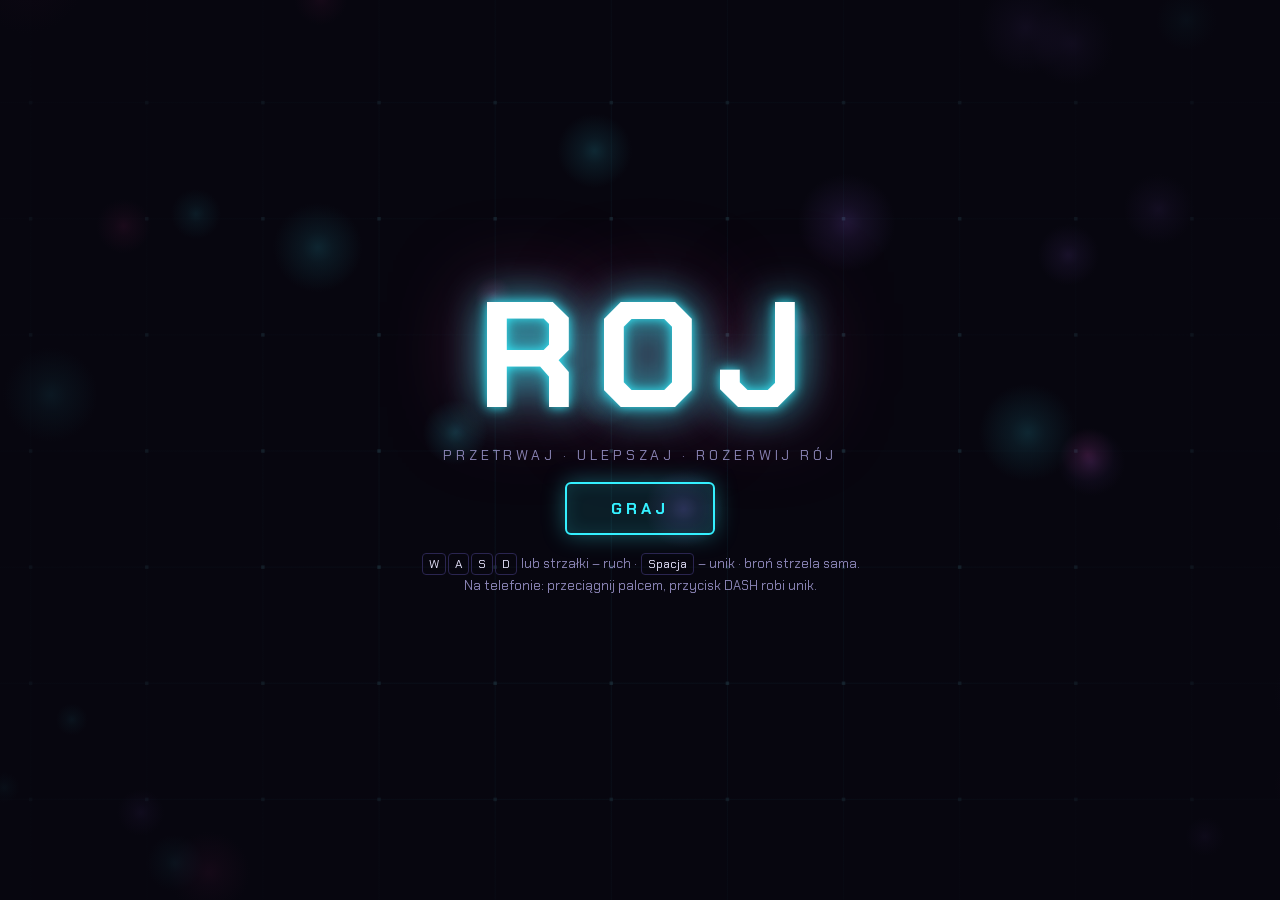
==== roj/index.html @ 5e4e58fb "Add Roj: neon survivor action game Co-Authored-By: Claude Sonnet 5.5 <noreply@anthropic.com> Claude-" ====
<!DOCTYPE html>
<html lang="pl">
<head>
<meta charset="UTF-8">
<meta name="viewport" content="width=device-width, initial-scale=1, maximum-scale=1, user-scalable=no">
<title>Roj</title>
<link rel="preconnect" href="https://fonts.googleapis.com">
<link rel="stylesheet" href="https://fonts.googleapis.com/css2?family=Chakra+Petch:wght@400;600;700&display=swap">
<style>
/* Neon na granacie: jedna ciemna, celowo niezmienna scena. Akcent: cyjan (gracz), magenta (wróg), żółć (nagroda). */
:root {
  --bg: #07060f; --ink: #e9e6ff; --dim: #8a84b5; --line: #2a2550;
  --cy: #34f0ff; --mag: #ff3d9a; --yel: #ffe14d; --vio: #a56bff; --grn: #6dff9f; --red: #ff4040;
  --font: "Chakra Petch", "Segoe UI", system-ui, sans-serif;
  color-scheme: dark;
}
* { box-sizing: border-box; margin: 0; padding: 0; -webkit-tap-highlight-color: transparent; }
html, body { height: 100%; background: var(--bg); color: var(--ink); font-family: var(--font); overflow: hidden; user-select: none; -webkit-user-select: none; }
canvas#c { position: fixed; inset: 0; width: 100%; height: 100%; display: block; touch-action: none; }
button { font: inherit; color: inherit; cursor: pointer; }
button:focus-visible { outline: 2px solid var(--cy); outline-offset: 2px; }

#hud { position: fixed; inset: 0; pointer-events: none; padding: max(12px, env(safe-area-inset-top, 0px)) max(14px, env(safe-area-inset-right, 0px)) max(12px, env(safe-area-inset-bottom, 0px)) max(14px, env(safe-area-inset-left, 0px)); display: none; }
#hud.on { display: block; }
.vit { position: absolute; left: max(14px, env(safe-area-inset-left, 0px)); top: max(12px, env(safe-area-inset-top, 0px)); width: min(260px, 44vw); display: grid; gap: 6px; }
.bar { height: 12px; border: 1px solid var(--line); background: rgba(10,8,25,.75); border-radius: 3px; overflow: hidden; position: relative; }
.bar i { display: block; height: 100%; width: 100%; transform-origin: left; transition: transform .12s linear; }
#hpFill { background: linear-gradient(90deg, #ff2e63, #ff7aa8); box-shadow: 0 0 10px #ff2e63; }
#xpFill { background: linear-gradient(90deg, #1fd1e0, var(--cy)); box-shadow: 0 0 10px var(--cy); }
.bar.thin { height: 6px; }
.vit .row { display: flex; justify-content: space-between; font-size: 12px; letter-spacing: .08em; color: var(--dim); text-transform: uppercase; }
.vit .row b { color: var(--ink); font-weight: 600; font-variant-numeric: tabular-nums; }
.time { position: absolute; left: 50%; top: max(10px, env(safe-area-inset-top, 0px)); transform: translateX(-50%); text-align: center; }
.time b { display: block; font-size: 30px; font-weight: 700; letter-spacing: .06em; font-variant-numeric: tabular-nums; text-shadow: 0 0 18px rgba(52,240,255,.6); line-height: 1.1; }
.time span { font-size: 11px; letter-spacing: .2em; color: var(--dim); text-transform: uppercase; }
#bossBar { width: min(340px, 56vw); margin: 6px auto 0; display: none; }
#bossBar.on { display: block; }
#bossBar .bar { height: 10px; border-color: #7a2a4f; }
#bossFill { background: linear-gradient(90deg, #ff3d9a, #ff9bd0); box-shadow: 0 0 12px var(--mag); }
#bossBar small { display: block; font-size: 10px; letter-spacing: .3em; color: var(--mag); margin-bottom: 3px; text-transform: uppercase; }
.right { position: absolute; right: max(14px, env(safe-area-inset-right, 0px)); top: max(12px, env(safe-area-inset-top, 0px)); display: flex; gap: 8px; align-items: center; pointer-events: auto; }
.kills { font-size: 12px; letter-spacing: .1em; color: var(--dim); text-transform: uppercase; margin-right: 6px; text-align: right; }
.kills b { display: block; color: var(--ink); font-size: 20px; font-variant-numeric: tabular-nums; }
.ib { width: 40px; height: 40px; border-radius: 8px; border: 1px solid var(--line); background: rgba(10,8,25,.8); display: grid; place-items: center; font-size: 15px; }
.ib:hover { border-color: var(--cy); }
.kit { position: absolute; left: max(14px, env(safe-area-inset-left, 0px)); bottom: max(12px, env(safe-area-inset-bottom, 0px)); display: flex; flex-wrap: wrap; gap: 6px; max-width: min(520px, 62vw); }
.chip { display: flex; align-items: center; gap: 6px; padding: 3px 8px 3px 4px; border: 1px solid var(--line); background: rgba(10,8,25,.78); border-radius: 6px; font-size: 12px; }
.chip .g { width: 20px; height: 20px; border-radius: 5px; display: grid; place-items: center; font-size: 12px; color: #08060f; font-weight: 700; }
.chip .pips { display: flex; gap: 2px; }
.chip .pips s { width: 5px; height: 9px; background: #3a3470; border-radius: 1px; text-decoration: none; }
.chip .pips s.on { background: var(--yel); box-shadow: 0 0 5px var(--yel); }
#dashBtn { position: absolute; right: max(18px, env(safe-area-inset-right, 0px)); bottom: max(22px, env(safe-area-inset-bottom, 0px)); width: 84px; height: 84px; border-radius: 50%; border: 2px solid var(--cy); background: rgba(52,240,255,.1); color: var(--cy); font-weight: 700; letter-spacing: .1em; font-size: 13px; pointer-events: auto; display: none; touch-action: none; }
#dashBtn.cd { opacity: .35; }
@media (pointer: coarse) { #dashBtn { display: block; } .kit { bottom: max(120px, env(safe-area-inset-bottom, 0px)); } }

.screen { position: fixed; inset: 0; display: none; align-items: center; justify-content: center; flex-direction: column; gap: 18px; padding: 24px max(16px, env(safe-area-inset-right, 0px)) 24px max(16px, env(safe-area-inset-left, 0px)); text-align: center; background: radial-gradient(ellipse at center, rgba(7,6,15,.55), rgba(7,6,15,.9)); z-index: 5; }
.screen.on { display: flex; }
.logo { font-size: clamp(72px, 18vw, 150px); font-weight: 700; letter-spacing: .12em; line-height: .95; color: #fff; text-shadow: 0 0 12px var(--cy), 0 0 40px var(--cy), 0 0 90px rgba(255,61,154,.55); padding-left: .12em; }
.tag { color: var(--dim); letter-spacing: .28em; text-transform: uppercase; font-size: clamp(11px, 2.6vw, 14px); }
.btn { padding: 14px 44px; border: 2px solid var(--cy); background: rgba(52,240,255,.1); color: var(--cy); font-weight: 700; letter-spacing: .24em; text-transform: uppercase; font-size: 16px; border-radius: 6px; box-shadow: 0 0 22px rgba(52,240,255,.35), inset 0 0 18px rgba(52,240,255,.12); transition: transform .12s, background .12s; }
.btn:hover { background: rgba(52,240,255,.24); transform: translateY(-1px); }
.btn.sec { border-color: var(--line); color: var(--dim); box-shadow: none; background: transparent; padding: 10px 28px; font-size: 13px; }
.hint { color: var(--dim); font-size: 13px; line-height: 1.7; max-width: 440px; }
.hint kbd { display: inline-block; border: 1px solid var(--line); border-radius: 4px; padding: 0 6px; margin: 0 1px; color: var(--ink); font-family: var(--font); font-size: 12px; }
.best { color: var(--yel); letter-spacing: .14em; font-size: 13px; text-transform: uppercase; text-shadow: 0 0 10px rgba(255,225,77,.5); }

#lvl h2, #over h2, #pause h2 { font-size: clamp(26px, 6vw, 40px); letter-spacing: .2em; text-transform: uppercase; font-weight: 700; }
#lvl h2 { color: var(--yel); text-shadow: 0 0 22px rgba(255,225,77,.6); }
#over h2 { color: var(--mag); text-shadow: 0 0 26px rgba(255,61,154,.7); }
.cards { display: flex; gap: 14px; flex-wrap: wrap; justify-content: center; max-width: 900px; }
.card { width: min(250px, 86vw); padding: 18px 16px 16px; border: 1px solid var(--line); background: linear-gradient(170deg, rgba(30,24,70,.92), rgba(12,9,32,.95)); border-radius: 10px; text-align: left; position: relative; transition: transform .14s, border-color .14s, box-shadow .14s; }
.card:hover, .card:focus-visible { transform: translateY(-4px); border-color: var(--c, var(--cy)); box-shadow: 0 0 26px color-mix(in srgb, var(--c, #34f0ff) 45%, transparent); }
.card .g { width: 44px; height: 44px; border-radius: 10px; display: grid; place-items: center; font-size: 22px; font-weight: 700; color: #08060f; background: var(--c); box-shadow: 0 0 20px var(--c); margin-bottom: 12px; }
.card h3 { font-size: 18px; letter-spacing: .06em; margin-bottom: 3px; }
.card .lv { font-size: 11px; letter-spacing: .2em; text-transform: uppercase; color: var(--c); margin-bottom: 8px; }
.card p { font-size: 14px; color: #bdb8e6; line-height: 1.45; }
.card kbd { position: absolute; right: 12px; top: 12px; font-family: var(--font); font-size: 12px; color: var(--dim); border: 1px solid var(--line); border-radius: 4px; padding: 0 6px; }
.stats { display: flex; gap: 28px; flex-wrap: wrap; justify-content: center; }
.stats div { text-align: center; }
.stats b { display: block; font-size: 30px; font-variant-numeric: tabular-nums; }
.stats span { font-size: 11px; letter-spacing: .2em; color: var(--dim); text-transform: uppercase; }
.row-btns { display: flex; gap: 12px; flex-wrap: wrap; justify-content: center; }
@media (prefers-reduced-motion: reduce) { .btn, .card { transition: none; } }
</style>
</head>
<body>
<canvas id="c"></canvas>

<div id="hud">
  <div class="vit">
    <div class="row"><span>Rdzeń</span><b id="hpTxt">100</b></div>
    <div class="bar"><i id="hpFill"></i></div>
    <div class="row"><span>Poziom <b id="lvTxt">1</b></span><b id="xpTxt">0%</b></div>
    <div class="bar thin"><i id="xpFill" style="transform:scaleX(0)"></i></div>
  </div>
  <div class="time">
    <b id="timeTxt">00:00</b><span>czas przetrwania</span>
    <div id="bossBar"><small>Strażnik roju</small><div class="bar"><i id="bossFill"></i></div></div>
  </div>
  <div class="right">
    <div class="kills">zniszczone<b id="killTxt">0</b></div>
    <button class="ib" id="btnSnd" title="Dźwięk (M)" aria-label="Dźwięk">🔇</button>
    <button class="ib" id="btnPause" title="Pauza (P)" aria-label="Pauza">⏸</button>
  </div>
  <div class="kit" id="kit"></div>
  <button id="dashBtn" type="button">DASH</button>
</div>

<div class="screen on" id="menu">
  <div class="logo">ROJ</div>
  <div class="tag">przetrwaj · ulepszaj · rozerwij rój</div>
  <button class="btn" id="btnPlay">Graj</button>
  <div class="hint"><kbd>W</kbd><kbd>A</kbd><kbd>S</kbd><kbd>D</kbd> lub strzałki – ruch · <kbd>Spacja</kbd> – unik · broń strzela sama.<br>Na telefonie: przeciągnij palcem, przycisk DASH robi unik.</div>
  <div class="best" id="bestTxt"></div>
</div>

<div class="screen" id="lvl">
  <h2>Nowy poziom</h2>
  <div class="cards" id="cards"></div>
</div>

<div class="screen" id="pause">
  <h2>Pauza</h2>
  <div class="row-btns"><button class="btn" id="btnResume">Wznów</button><button class="btn sec" id="btnRestart1">Od nowa</button></div>
</div>

<div class="screen" id="over">
  <h2>Rdzeń zniszczony</h2>
  <div class="stats">
    <div><b id="oTime">0:00</b><span>czas</span></div>
    <div><b id="oKills">0</b><span>zniszczone</span></div>
    <div><b id="oLvl">1</b><span>poziom</span></div>
  </div>
  <div class="best" id="oBest"></div>
  <button class="btn" id="btnAgain">Jeszcze raz</button>
</div>

<script>
"use strict";
/* ============ narzędzia ============ */
const $ = s => document.querySelector(s);
const rnd = (a, b) => Math.random() * (b - a) + a;
const rint = (a, b) => Math.floor(rnd(a, b + 1));
const pick = a => a[Math.floor(Math.random() * a.length)];
const clamp = (v, a, b) => Math.min(b, Math.max(a, v));
const TAU = Math.PI * 2;
const cv = $("#c"), ctx = cv.getContext("2d");
let cw = 1, ch = 1, dpr = 1, S = 1;

function resize() {
  dpr = Math.min(window.devicePixelRatio || 1, 2);
  cw = window.innerWidth; ch = window.innerHeight;
  cv.width = Math.round(cw * dpr); cv.height = Math.round(ch * dpr);
  S = clamp(Math.min(cw, ch) / 620, 0.72, 1.7);
}
window.addEventListener("resize", resize); resize();

/* sprite poświaty (rysowany z 'lighter') */
const glowCache = {};
function glow(col, r = 32) {
  const k = col + r;
  if (glowCache[k]) return glowCache[k];
  const c = document.createElement("canvas"); c.width = c.height = r * 2;
  const g = c.getContext("2d"), gr = g.createRadialGradient(r, r, 0, r, r, r);
  gr.addColorStop(0, col); gr.addColorStop(0.35, col + "88"); gr.addColorStop(1, col + "00");
  g.fillStyle = gr; g.fillRect(0, 0, r * 2, r * 2);
  return (glowCache[k] = c);
}
function halo(x, y, col, r, a = 1) { ctx.globalAlpha = a; ctx.drawImage(glow(col), x - r, y - r, r * 2, r * 2); }

/* ============ dźwięk ============ */
const Snd = (() => {
  let ac = null, on = false; const last = {};
  const btn = $("#btnSnd");
  function tone(f, d, type = "square", vol = 0.05, to, key, gap = 0.04) {
    if (!on) return;
    const t = performance.now() / 1000;
    if (key && last[key] && t - last[key] < gap) return;
    if (key) last[key] = t;
    try {
      ac = ac || new (window.AudioContext || window.webkitAudioContext)();
      const o = ac.createOscillator(), g = ac.createGain();
      o.type = type; o.frequency.value = f;
      if (to) o.frequency.exponentialRampToValueAtTime(to, ac.currentTime + d);
      g.gain.setValueAtTime(vol, ac.currentTime); g.gain.exponentialRampToValueAtTime(0.0001, ac.currentTime + d);
      o.connect(g); g.connect(ac.destination); o.start(); o.stop(ac.currentTime + d);
    } catch (e) { /* brak audio */ }
  }
  function toggle(v) { on = v === undefined ? !on : v; btn.textContent = on ? "🔊" : "🔇"; if (on) tone(660, 0.08, "triangle"); try { localStorage.setItem("roj-snd", on ? "1" : "0"); } catch (e) {} }
  btn.addEventListener("click", () => toggle());
  return {
    toggle, get on() { return on; },
    shot: () => tone(520, 0.05, "square", 0.012, 300, "shot", 0.06),
    hit: () => tone(180, 0.05, "sawtooth", 0.02, 90, "hit", 0.03),
    kill: () => tone(300 + Math.random() * 120, 0.08, "triangle", 0.03, 80, "kill", 0.03),
    gem: p => tone(700 + p * 60, 0.06, "sine", 0.03, 1100 + p * 60, "gem", 0.025),
    hurt: () => tone(120, 0.25, "sawtooth", 0.07, 40, "hurt", 0.1),
    level: () => [523, 659, 784, 1046].forEach((f, i) => setTimeout(() => tone(f, 0.16, "triangle", 0.05), i * 70)),
    boss: () => tone(70, 0.8, "sawtooth", 0.09, 35, "boss", 0.5),
    boom: () => tone(110, 0.3, "sawtooth", 0.05, 40, "boom", 0.08),
    dash: () => tone(260, 0.14, "triangle", 0.04, 700, "dash", 0.1),
  };
})();

/* ============ stan gry ============ */
const ET = {
  grunt:    { r: 10, hp: 14, sp: 72, dmg: 8,  xp: 1, col: "#ff4f8b" },
  dart:     { r: 7,  hp: 7,  sp: 170, dmg: 6, xp: 1, col: "#ffb347" },
  brute:    { r: 19, hp: 78, sp: 46, dmg: 16, xp: 6, col: "#b06cff" },
  shooter:  { r: 11, hp: 26, sp: 58, dmg: 8,  xp: 3, col: "#ffe14d" },
  splitter: { r: 16, hp: 40, sp: 60, dmg: 10, xp: 3, col: "#ff4040" },
  boss:     { r: 46, hp: 950, sp: 54, dmg: 22, xp: 80, col: "#ff9bd0" },
};
const WEAPONS = {
  bolt:      { name: "Impuls",      g: "●", col: "#34f0ff", d: ["Celny pocisk w najbliższego wroga.", "Strzela szybciej.", "Dwa pociski naraz.", "Pociski przebijają wroga.", "Trzy pociski, większe obrażenia."] },
  orbit:     { name: "Orbity",      g: "◎", col: "#6dff9f", d: ["Dwie kule krążą wokół rdzenia.", "Więcej obrażeń i zasięg.", "Kolejna kula.", "Szybszy obrót.", "Sześć kul, potężny wir."] },
  nova:      { name: "Nova",        g: "✸", col: "#ffe14d", d: ["Fala uderzeniowa odpycha wrogów.", "Częściej i dalej.", "Mocniejszy wybuch.", "Prawie ciągła fala.", "Ogromna, niszczy pociski."] },
  lightning: { name: "Błyskawica",  g: "ϟ", col: "#a56bff", d: ["Piorun przeskakuje między wrogami.", "Więcej przeskoków.", "Szybsze wyładowania.", "Jeszcze dalej.", "Burza: wiele skoków i obrażeń."] },
  rocket:    { name: "Rakiety",     g: "➤", col: "#ff8a3d", d: ["Samonaprowadzająca rakieta z wybuchem.", "Większy wybuch.", "Dwie rakiety.", "Częściej.", "Salwa rakiet."] },
};
const PASSIVES = {
  speed:  { name: "Napęd",       g: "»", col: "#34f0ff", d: "+8% szybkości ruchu." },
  hp:     { name: "Pancerz",     g: "+", col: "#ff6b8b", d: "+25 maks. życia i leczenie 25." },
  magnet: { name: "Magnes",      g: "∪", col: "#6dff9f", d: "Większy zasięg zbierania kryształów." },
  dmg:    { name: "Przeciążenie", g: "▲", col: "#ffe14d", d: "+12% obrażeń wszystkich broni." },
  haste:  { name: "Chłodzenie",  g: "◔", col: "#a56bff", d: "+10% szybkości odnowienia broni." },
  regen:  { name: "Regeneracja", g: "♥", col: "#ff8aa8", d: "Odnawia 0.6 życia na sekundę." },
};

let G, P, enemies, pbul, ebul, gems, pups, parts, texts, rings, bolts, rockets, grid;
let state = "menu";                                  // menu | play | levelup | paused | over
let cam = { x: 0, y: 0, sx: 0, sy: 0 }, shake = 0, ambient = [];
const keys = {}, touch = { id: null, ox: 0, oy: 0, x: 0, y: 0 };
let uid = 1, best = 0;
try { best = +localStorage.getItem("roj-best") || 0; } catch (e) {}

const needFor = l => Math.floor(3 + l * 2.5 + l * l * 0.35);
function newGame() {
  G = { t: 0, kills: 0, level: 1, xp: 0, need: needFor(1), spawn: 0, ring: 55, nextBoss: 100, boss: null, bossN: 0, lv: { bolt: 1, orbit: 0, nova: 0, lightning: 0, rocket: 0 }, ps: { speed: 0, hp: 0, magnet: 0, dmg: 0, haste: 0, regen: 0 }, wt: { bolt: 0.2, nova: 1.5, lightning: 1, rocket: 1.5 }, orbA: 0, auto: 0, comboT: 0, combo: 0, bot: G ? G.bot : false };
  P = { x: 0, y: 0, vx: 0, vy: 0, r: 11, hp: 100, max: 100, speed: 215, inv: 0, dashT: 0, dashCd: 0, mag: 95, dmg: 1, haste: 1, regen: 0, ang: 0, flash: 0 };
  enemies = []; pbul = []; ebul = []; gems = []; pups = []; parts = []; texts = []; rings = []; bolts = []; rockets = [];
  cam.x = cam.sx = P.x; cam.y = cam.sy = P.y; shake = 0;
  refreshKit(); hudUpdate(true);
}
function recalc() {
  P.speed = 215 * (1 + 0.08 * G.ps.speed); P.max = 100 + 25 * G.ps.hp; P.mag = 95 * (1 + 0.35 * G.ps.magnet);
  P.dmg = 1 + 0.12 * G.ps.dmg; P.haste = 1 + 0.1 * G.ps.haste; P.regen = 0.6 * G.ps.regen;
}

/* ============ pomocnicze ============ */
function burst(x, y, col, n, sp = 160, life = 0.6, size = 2.4) {
  for (let i = 0; i < n && parts.length < 1100; i++) {
    const a = rnd(0, TAU), s = rnd(sp * 0.25, sp);
    parts.push({ x, y, vx: Math.cos(a) * s, vy: Math.sin(a) * s, life: rnd(life * 0.5, life), max: life, col, size: rnd(size * 0.5, size) });
  }
}
function text(x, y, t, col = "#fff", size = 13) { if (texts.length < 60) texts.push({ x, y, t, col, size, life: 0.7, max: 0.7 }); }
function ring(x, y, max, col, dur = 0.4, w = 3) { rings.push({ x, y, r: 4, max, col, t: 0, dur, w }); }
function addShake(v) { shake = Math.min(18, shake + v); }

/* siatka przestrzenna wrogów */
const CELL = 96;
function buildGrid() {
  grid = new Map();
  for (const e of enemies) {
    const k = ((Math.floor(e.x / CELL) + 4096) << 13) | (Math.floor(e.y / CELL) + 4096);
    let a = grid.get(k); if (!a) grid.set(k, a = []);
    a.push(e);
  }
}
function near(x, y, r, fn) {
  const c0 = Math.floor((x - r) / CELL), c1 = Math.floor((x + r) / CELL), r0 = Math.floor((y - r) / CELL), r1 = Math.floor((y + r) / CELL);
  for (let cx = c0; cx <= c1; cx++) for (let cy = r0; cy <= r1; cy++) {
    const a = grid.get(((cx + 4096) << 13) | (cy + 4096)); if (!a) continue;
    for (let i = 0; i < a.length; i++) fn(a[i]);
  }
}
function nearest(x, y, max, skip) {
  let b = null, bd = max * max;
  for (const e of enemies) { if (e.dead || (skip && skip.has(e))) continue; const d = (e.x - x) ** 2 + (e.y - y) ** 2; if (d < bd) { bd = d; b = e; } }
  return b;
}

/* ============ wrogowie ============ */
function spawnEnemy(type, x, y, extra) {
  const d = ET[type], hm = 1 + G.t / 110;
  const e = Object.assign({ id: uid++, type, x, y, vx: 0, vy: 0, r: d.r, hp: d.hp * (type === "boss" ? 1 + G.bossN * 0.9 : hm), dmg: d.dmg * (1 + G.t / 400), col: d.col, flash: 0, t: rnd(0, 6), fire: rnd(1, 2.5), dead: false, hitOrb: 0, kx: 0, ky: 0, st: 0, st2: 0 }, extra);
  e.max = e.hp;
  enemies.push(e); return e;
}
function ringPos() {
  const R = Math.hypot(cw, ch) / (2 * S) + 40, a = rnd(0, TAU);
  return [P.x + Math.cos(a) * R, P.y + Math.sin(a) * R];
}
function pickType() {
  const t = G.t, w = [["grunt", 10]];
  if (t > 18) w.push(["dart", 3 + t * 0.03]);
  if (t > 40) w.push(["shooter", 1.5 + t * 0.015]);
  if (t > 65) w.push(["brute", 1.2 + t * 0.012]);
  if (t > 95) w.push(["splitter", 1.2 + t * 0.012]);
  let r = Math.random() * w.reduce((a, b) => a + b[1], 0);
  for (const [k, v] of w) if ((r -= v) <= 0) return k;
  return "grunt";
}
function director(dt) {
  const t = G.t, rate = 2.2 + t * 0.03 + Math.max(0, t - 150) * 0.012;
  G.spawn += rate * dt;
  const cap = Math.min(430, 150 + t * 0.9);
  while (G.spawn >= 1) {
    G.spawn--;
    if (enemies.length >= cap) continue;
    const type = pickType(), [x, y] = ringPos(), n = type === "dart" ? rint(3, 6) : 1;
    for (let i = 0; i < n; i++) spawnEnemy(type, x + rnd(-24, 24), y + rnd(-24, 24));
  }
  G.ring -= dt;
  if (G.ring <= 0) {                                   // okrążenie
    G.ring = rnd(42, 56) - Math.min(15, t / 25);
    const n = 28 + Math.floor(t / 14), R = Math.hypot(cw, ch) / (2 * S) + 30;
    for (let i = 0; i < n; i++) { const a = i / n * TAU; spawnEnemy("grunt", P.x + Math.cos(a) * R, P.y + Math.sin(a) * R); }
    text(P.x, P.y - 60, "OKRĄŻENIE!", "#ff3d9a", 18); Snd.boss();
  }
  if (!G.boss && t >= G.nextBoss) {
    const [x, y] = ringPos();
    G.boss = spawnEnemy("boss", x, y); G.bossN++; G.nextBoss += 110;
    $("#bossBar").classList.add("on"); addShake(10); Snd.boss();
    text(P.x, P.y - 70, "STRAŻNIK ROJU", "#ff9bd0", 20);
  }
}

function enemyBullet(x, y, a, sp, dmg, col = "#ff3d9a", r = 5) { ebul.push({ x, y, vx: Math.cos(a) * sp, vy: Math.sin(a) * sp, r, dmg, col, life: 7 }); }

function updateEnemies(dt) {
  buildGrid();
  for (const e of enemies) {
    const dx = P.x - e.x, dy = P.y - e.y, d = Math.hypot(dx, dy) || 1, ux = dx / d, uy = dy / d;
    e.t += dt; e.flash = Math.max(0, e.flash - dt * 6);
    let sp = ET[e.type].sp, tx = ux, ty = uy;
    if (e.type === "dart") { const sw = Math.sin(e.t * 6) * 0.7; tx = ux - uy * sw; ty = uy + ux * sw; }
    else if (e.type === "shooter") {
      if (d < 250) { tx = -ux; ty = -uy; sp *= 0.8; } else if (d < 320) { tx = -uy; ty = ux; sp *= 0.6; }
      e.fire -= dt;
      if (e.fire <= 0 && d < 520) { e.fire = rnd(1.8, 2.6); enemyBullet(e.x, e.y, Math.atan2(dy, dx), 190, e.dmg, "#ffe14d"); }
    } else if (e.type === "boss") {
      e.st -= dt; e.st2 -= dt;
      if (e.charge > 0) { e.charge -= dt; sp = 430; tx = e.cx; ty = e.cy; if (e.charge <= 0) { addShake(5); } }
      else {
        if (e.st <= 0) { e.st = Math.max(1.6, 2.8 - G.bossN * 0.15); const n = 16 + G.bossN * 4, o = rnd(0, TAU); for (let i = 0; i < n; i++) enemyBullet(e.x, e.y, o + i / n * TAU, 150 + G.bossN * 8, 10 + G.bossN * 2, "#ff9bd0", 6); ring(e.x, e.y, 90, "#ff9bd0", 0.5, 4); }
        if (e.st2 <= 0) { e.st2 = rnd(6, 8.5); if (Math.random() < 0.5) { e.charge = 0.65; e.cx = ux; e.cy = uy; text(e.x, e.y - e.r - 14, "!", "#ff3d9a", 26); } else if (enemies.length < 520) for (let i = 0; i < 6 + G.bossN * 2; i++) { const a = rnd(0, TAU); spawnEnemy("grunt", e.x + Math.cos(a) * 60, e.y + Math.sin(a) * 60); } }
      }
    }
    // odpychanie od sąsiadów
    let px = 0, py = 0, c = 0;
    near(e.x, e.y, e.r + 12, o => {
      if (o === e || c > 5) return;
      const ox = e.x - o.x, oy = e.y - o.y, od = Math.hypot(ox, oy) || 1, min = e.r + o.r;
      if (od < min) { const f = (min - od) / min; px += ox / od * f; py += oy / od * f; c++; }
    });
    e.kx *= Math.pow(0.02, dt); e.ky *= Math.pow(0.02, dt);
    e.vx = tx * sp + px * 110 + e.kx; e.vy = ty * sp + py * 110 + e.ky;
    e.x += e.vx * dt; e.y += e.vy * dt;
    // kontakt z graczem
    if (d < e.r + P.r && P.inv <= 0) hurtPlayer(e.dmg, e.x, e.y);
  }
  // sprzątanie
  enemies = enemies.filter(e => !e.dead);
}
function hurtEnemy(e, dmg, kx = 0, ky = 0, crit = false) {
  if (e.dead) return;
  e.hp -= dmg; e.flash = 1;
  e.kx += kx; e.ky += ky;
  text(e.x + rnd(-6, 6), e.y - e.r, Math.round(dmg), crit ? "#ffe14d" : "#ffffff", crit ? 17 : 12);
  Snd.hit();
  if (e.hp <= 0) killEnemy(e);
}
function killEnemy(e) {
  e.dead = true; G.kills++;
  const d = ET[e.type];
  burst(e.x, e.y, e.col, e.type === "boss" ? 80 : e.type === "brute" ? 24 : 12, e.type === "boss" ? 320 : 170, 0.7, e.type === "boss" ? 4 : 2.6);
  ring(e.x, e.y, e.r * 2.2, e.col, 0.3, 2);
  Snd.kill();
  if (e.type === "splitter" && enemies.length < 560) for (let i = 0; i < 3; i++) { const a = i / 3 * TAU + rnd(0, 1); spawnEnemy("dart", e.x + Math.cos(a) * 10, e.y + Math.sin(a) * 10, { kx: Math.cos(a) * 200, ky: Math.sin(a) * 200 }); }
  const val = e.type === "boss" ? 0 : d.xp;
  if (e.type === "boss") {
    for (let i = 0; i < 14; i++) { const a = rnd(0, TAU), r = rnd(10, 70); gems.push({ x: e.x + Math.cos(a) * r, y: e.y + Math.sin(a) * r, v: 8, fly: false }); }
    pups.push({ x: e.x, y: e.y, type: "heal" }, { x: e.x + 30, y: e.y, type: "bomb" });
    G.boss = null; $("#bossBar").classList.remove("on"); addShake(14);
    text(e.x, e.y - 40, "STRAŻNIK POKONANY", "#ffe14d", 20);
  } else gems.push({ x: e.x, y: e.y, v: val >= 5 ? 5 : val >= 3 ? 2 : 1, fly: false });
  if (e.type !== "boss" && Math.random() < (e.type === "brute" ? 0.12 : 0.01)) pups.push({ x: e.x, y: e.y, type: pick(["heal", "magnet", "bomb"]) });
  addShake(e.type === "brute" ? 2.5 : 0.7);
}
function hurtPlayer(dmg, x, y) {
  if (P.inv > 0 || state !== "play") return;
  P.hp -= dmg; P.inv = 0.55; P.flash = 1; addShake(7);
  burst(P.x, P.y, "#ff3d9a", 14, 200, 0.5, 3); ring(P.x, P.y, 60, "#ff3d9a", 0.3, 3);
  Snd.hurt();
  const a = Math.atan2(P.y - y, P.x - x); P.vx += Math.cos(a) * 260; P.vy += Math.sin(a) * 260;
  if (P.hp <= 0) gameOver();
}

/* ============ bronie ============ */
function updateWeapons(dt) {
  const L = G.lv, w = G.wt, dm = P.dmg;
  const tick = (k, cd, fn) => { w[k] -= dt * P.haste; if (w[k] <= 0) { if (fn()) w[k] = cd; else w[k] = 0.15; } };
  if (L.bolt) tick("bolt", 0.64 - 0.06 * L.bolt, () => {
    const n = [1, 1, 2, 2, 3][L.bolt - 1], used = new Set(); let fired = false;
    for (let i = 0; i < n; i++) {
      const e = nearest(P.x, P.y, 560, used); if (!e) break; used.add(e);
      const a = Math.atan2(e.y - P.y, e.x - P.x), crit = Math.random() < 0.12;
      pbul.push({ x: P.x, y: P.y, vx: Math.cos(a) * 600, vy: Math.sin(a) * 600, r: 4, dmg: (8 + 3 * L.bolt) * dm * (crit ? 2 : 1), crit, pierce: L.bolt >= 5 ? 2 : L.bolt >= 4 ? 1 : 0, life: 1.1, hit: [] });
      fired = true;
    }
    if (fired) Snd.shot(); return fired;
  });
  if (L.nova) tick("nova", 3.6 - 0.4 * L.nova, () => {
    if (!enemies.length) return false;
    rings.push({ x: P.x, y: P.y, r: 6, max: 105 + 24 * L.nova, col: "#ffe14d", t: 0, dur: 0.5, w: 5, nova: true, dmg: (12 + 7 * L.nova) * dm, hit: new Set(), follow: true, clear: L.nova >= 5 });
    Snd.boom(); return true;
  });
  if (L.lightning) tick("lightning", 1.7 - 0.15 * L.lightning, () => {
    let cur = nearest(P.x, P.y, 330); if (!cur) return false;
    const hitSet = new Set(), pts = [[P.x, P.y]], jumps = 2 + L.lightning;
    for (let i = 0; i < jumps && cur; i++) {
      hitSet.add(cur); pts.push([cur.x, cur.y]);
      hurtEnemy(cur, (11 + 4 * L.lightning) * dm, 0, 0, false);
      cur = nearest(cur.x, cur.y, 180 + L.lightning * 10, hitSet);
    }
    bolts.push({ pts, t: 0, dur: 0.22 }); Snd.shot(); return true;
  });
  if (L.rocket) tick("rocket", 2.8 - 0.25 * L.rocket, () => {
    const n = 1 + Math.floor(L.rocket / 2), used = new Set(); let f = false;
    for (let i = 0; i < n; i++) {
      const e = nearest(P.x, P.y, 650, used); if (!e) break; used.add(e);
      const a = rnd(0, TAU);
      rockets.push({ x: P.x, y: P.y, vx: Math.cos(a) * 200, vy: Math.sin(a) * 200, tgt: e, life: 3.2, dmg: (20 + 7 * L.rocket) * dm, rad: 50 + 7 * L.rocket, t: 0 }); f = true;
    }
    return f;
  });
  // orbity
  if (L.orbit) {
    const n = 1 + L.orbit, R = 62 + 5 * L.orbit, od = (7 + 3 * L.orbit) * dm;
    G.orbA += dt * (2.2 + 0.28 * L.orbit);
    for (let i = 0; i < n; i++) {
      const a = G.orbA + i / n * TAU, ox = P.x + Math.cos(a) * R, oy = P.y + Math.sin(a) * R;
      near(ox, oy, 30, e => { if (e.dead || G.t - e.hitOrb < 0.32) return; if (Math.hypot(e.x - ox, e.y - oy) < e.r + 9) { e.hitOrb = G.t; hurtEnemy(e, od, Math.cos(a) * 120, Math.sin(a) * 120); } });
      for (const b of ebul) if (Math.hypot(b.x - ox, b.y - oy) < 14) b.life = 0;
    }
  }
}
function updateProjectiles(dt) {
  for (const b of pbul) {
    b.x += b.vx * dt; b.y += b.vy * dt; b.life -= dt;
    near(b.x, b.y, 60, e => {
      if (b.life <= 0 || e.dead || b.hit.includes(e.id)) return;
      if (Math.hypot(e.x - b.x, e.y - b.y) < e.r + b.r) {
        b.hit.push(e.id); hurtEnemy(e, b.dmg, b.vx * 0.15, b.vy * 0.15, b.crit);
        burst(b.x, b.y, "#34f0ff", 3, 90, 0.25, 2);
        if (b.pierce-- <= 0) b.life = 0;
      }
    });
  }
  pbul = pbul.filter(b => b.life > 0);
  for (const r of rockets) {
    r.t += dt; r.life -= dt;
    if (!r.tgt || r.tgt.dead) r.tgt = nearest(r.x, r.y, 700);
    if (r.tgt) {
      const a = Math.atan2(r.tgt.y - r.y, r.tgt.x - r.x), cur = Math.atan2(r.vy, r.vx);
      let da = a - cur; while (da > Math.PI) da -= TAU; while (da < -Math.PI) da += TAU;
      const na = cur + clamp(da, -6 * dt, 6 * dt), sp = Math.min(520, Math.hypot(r.vx, r.vy) + 520 * dt);
      r.vx = Math.cos(na) * sp; r.vy = Math.sin(na) * sp;
    }
    r.x += r.vx * dt; r.y += r.vy * dt;
    if (Math.random() < 0.6) parts.push({ x: r.x, y: r.y, vx: rnd(-20, 20), vy: rnd(-20, 20), life: 0.3, max: 0.3, col: "#ff8a3d", size: 2.5 });
    let boom = r.life <= 0;
    if (!boom) near(r.x, r.y, 40, e => { if (!e.dead && Math.hypot(e.x - r.x, e.y - r.y) < e.r + 6) boom = true; });
    if (boom) {
      r.life = -1;
      near(r.x, r.y, r.rad + 50, e => { const d = Math.hypot(e.x - r.x, e.y - r.y); if (!e.dead && d < r.rad + e.r) hurtEnemy(e, r.dmg * (1 - d / (r.rad + e.r) * 0.4), (e.x - r.x) * 2, (e.y - r.y) * 2); });
      ring(r.x, r.y, r.rad, "#ff8a3d", 0.35, 4); burst(r.x, r.y, "#ff8a3d", 16, 220, 0.5, 3); Snd.boom(); addShake(2);
    }
  }
  rockets = rockets.filter(r => r.life > 0);
  for (const b of ebul) {
    b.x += b.vx * dt; b.y += b.vy * dt; b.life -= dt;
    if (P.inv <= 0 && Math.hypot(b.x - P.x, b.y - P.y) < b.r + P.r) { b.life = 0; hurtPlayer(b.dmg, b.x, b.y); }
  }
  ebul = ebul.filter(b => b.life > 0);
  for (const r of rings) {
    r.t += dt; const k = r.t / r.dur; r.r = 4 + (r.max - 4) * (1 - Math.pow(1 - Math.min(1, k), 2));
    if (r.follow) { r.x = P.x; r.y = P.y; }
    if (r.nova) {
      near(r.x, r.y, r.r + 60, e => { if (e.dead || r.hit.has(e)) return; const d = Math.hypot(e.x - r.x, e.y - r.y); if (d <= r.r + e.r) { r.hit.add(e); hurtEnemy(e, r.dmg, (e.x - r.x) / (d || 1) * 520, (e.y - r.y) / (d || 1) * 520); } });
      if (r.clear) for (const b of ebul) if (Math.hypot(b.x - r.x, b.y - r.y) < r.r) b.life = 0;
    }
  }
  rings = rings.filter(r => r.t < r.dur);
  for (const b of bolts) b.t += dt;
  bolts = bolts.filter(b => b.t < b.dur);
}

/* ============ gracz, drobiazgi ============ */
function input() {
  let mx = (keys.d || keys.ArrowRight ? 1 : 0) - (keys.a || keys.ArrowLeft ? 1 : 0);
  let my = (keys.s || keys.ArrowDown ? 1 : 0) - (keys.w || keys.ArrowUp ? 1 : 0);
  if (touch.id !== null) { mx = clamp((touch.x - touch.ox) / 50, -1, 1); my = clamp((touch.y - touch.oy) / 50, -1, 1); }
  if (G.bot) { const v = botMove(); mx = v[0]; my = v[1]; }
  const m = Math.hypot(mx, my); if (m > 1) { mx /= m; my /= m; }
  return [mx, my];
}
function botMove() {              // prosty autopilot do testów: ucieczka od skupisk, zbieranie kryształów
  let ax = 0, ay = 0;
  for (const e of enemies) { const dx = P.x - e.x, dy = P.y - e.y, d2 = dx * dx + dy * dy + 1; if (d2 < 160000) { const w = (e.type === "boss" ? 5 : 1) * 40000 / d2; ax += dx / Math.sqrt(d2) * w; ay += dy / Math.sqrt(d2) * w; } }
  for (const b of ebul) { const dx = P.x - b.x, dy = P.y - b.y, d2 = dx * dx + dy * dy + 1; if (d2 < 40000) { ax += dx / Math.sqrt(d2) * 3; ay += dy / Math.sqrt(d2) * 3; } }
  let g = null, gd = 1e9; for (const q of gems) { const d = Math.hypot(q.x - P.x, q.y - P.y); if (d < gd) { gd = d; g = q; } }
  if (g && gd < 500) { ax += (g.x - P.x) / gd * 1.4; ay += (g.y - P.y) / gd * 1.4; }
  const m = Math.hypot(ax, ay) || 1; return [ax / m, ay / m];
}
function dash() {
  if (state !== "play" || P.dashCd > 0) return;
  const [mx, my] = input(); const m = Math.hypot(mx, my);
  const a = m > 0.1 ? Math.atan2(my, mx) : P.ang;
  P.vx = Math.cos(a) * 620; P.vy = Math.sin(a) * 620; P.dashT = 0.18; P.inv = Math.max(P.inv, 0.3); P.dashCd = 1.8;
  Snd.dash();
}
function updatePlayer(dt) {
  const [mx, my] = input();
  if (mx || my) P.ang = Math.atan2(my, mx);
  const acc = P.dashT > 0 ? 0 : 1;
  P.vx += (mx * P.speed - P.vx) * Math.min(1, dt * 12 * acc + (P.dashT > 0 ? 0 : 0));
  P.vy += (my * P.speed - P.vy) * Math.min(1, dt * 12 * acc);
  P.x += P.vx * dt; P.y += P.vy * dt;
  P.inv = Math.max(0, P.inv - dt); P.dashT = Math.max(0, P.dashT - dt); P.dashCd = Math.max(0, P.dashCd - dt); P.flash = Math.max(0, P.flash - dt * 4);
  P.hp = Math.min(P.max, P.hp + P.regen * dt);
  if (P.dashT > 0 && Math.random() < 0.9) parts.push({ x: P.x, y: P.y, vx: 0, vy: 0, life: 0.35, max: 0.35, col: "#34f0ff", size: 7 });
  else if ((mx || my) && Math.random() < 0.5) parts.push({ x: P.x - Math.cos(P.ang) * 8, y: P.y - Math.sin(P.ang) * 8, vx: rnd(-14, 14), vy: rnd(-14, 14), life: 0.4, max: 0.4, col: "#34f0ff", size: 3 });
  if (G.bot) { if (P.dashCd <= 0 && enemies.some(e => Math.hypot(e.x - P.x, e.y - P.y) < e.r + 35)) dash(); }
}
function updateGems(dt) {
  let combo = 0;
  for (const q of gems) {
    const d = Math.hypot(P.x - q.x, P.y - q.y);
    if (d < P.mag || q.fly) q.fly = true;
    if (q.fly) { const sp = 340 + (1 - Math.min(1, d / 400)) * 500; q.x += (P.x - q.x) / (d || 1) * sp * dt; q.y += (P.y - q.y) / (d || 1) * sp * dt; }
    if (d < P.r + 8) {
      q.got = true; G.xp += q.v; G.combo = Math.min(14, G.comboT > 0 ? G.combo + 1 : 0); G.comboT = 0.5; Snd.gem(G.combo);
      parts.push({ x: P.x, y: P.y, vx: 0, vy: 0, life: 0.2, max: 0.2, col: "#6dff9f", size: 6 });
    }
  }
  gems = gems.filter(q => !q.got);
  G.comboT -= dt;
  for (const u of pups) {
    if (Math.hypot(P.x - u.x, P.y - u.y) < P.r + 14) {
      u.got = true;
      if (u.type === "heal") { P.hp = Math.min(P.max, P.hp + 35); text(P.x, P.y - 24, "+35", "#6dff9f", 16); burst(P.x, P.y, "#6dff9f", 14, 160, 0.5); }
      else if (u.type === "magnet") { for (const q of gems) q.fly = true; text(P.x, P.y - 24, "MAGNES", "#34f0ff", 16); }
      else { ring(P.x, P.y, 520, "#ffe14d", 0.6, 6); text(P.x, P.y - 24, "BOMBA", "#ffe14d", 16); addShake(9); Snd.boom(); for (const e of enemies) if (Math.hypot(e.x - P.x, e.y - P.y) < 520 && e.type !== "boss") hurtEnemy(e, 90, (e.x - P.x) * 1.5, (e.y - P.y) * 1.5); else if (e.type === "boss" && Math.hypot(e.x - P.x, e.y - P.y) < 520) hurtEnemy(e, 60); }
      Snd.level();
    }
  }
  pups = pups.filter(u => !u.got);
  while (G.xp >= G.need && state === "play") { G.xp -= G.need; G.level++; G.need = needFor(G.level); levelUp(); }
}
function updateFx(dt) {
  for (const p of parts) { p.x += p.vx * dt; p.y += p.vy * dt; p.vx *= 1 - dt * 2.2; p.vy *= 1 - dt * 2.2; p.life -= dt; }
  parts = parts.filter(p => p.life > 0);
  for (const t of texts) { t.y -= 34 * dt; t.life -= dt; }
  texts = texts.filter(t => t.life > 0);
  shake *= Math.pow(0.002, dt);
}

/* ============ pętla ============ */
function update(dt) {
  G.t += dt;
  updatePlayer(dt); director(dt); updateEnemies(dt); updateWeapons(dt); updateProjectiles(dt); updateGems(dt); updateFx(dt);
  cam.sx += (P.x - cam.sx) * Math.min(1, dt * 7); cam.sy += (P.y - cam.sy) * Math.min(1, dt * 7);
}

/* ============ rysowanie ============ */
function drawGrid(t) {
  const hw = cw / (2 * S), hh = ch / (2 * S), step = 80;
  const hue = 190 + Math.min(130, (G ? G.t : 0) / 4) % 360;
  const gx0 = Math.floor((cam.sx - hw) / step) * step, gy0 = Math.floor((cam.sy - hh) / step) * step;
  ctx.lineWidth = 1 / S;
  for (let x = gx0; x < cam.sx + hw + step; x += step) {
    const a = 0.1 + 0.05 * Math.sin(x * 0.01 + t); ctx.strokeStyle = `hsla(${hue},90%,60%,${a})`;
    ctx.beginPath(); ctx.moveTo(x, cam.sy - hh); ctx.lineTo(x, cam.sy + hh); ctx.stroke();
  }
  for (let y = gy0; y < cam.sy + hh + step; y += step) {
    const a = 0.1 + 0.05 * Math.sin(y * 0.01 - t); ctx.strokeStyle = `hsla(${hue},90%,60%,${a})`;
    ctx.beginPath(); ctx.moveTo(cam.sx - hw, y); ctx.lineTo(cam.sx + hw, y); ctx.stroke();
  }
  // punkty w węzłach
  ctx.fillStyle = `hsla(${hue},100%,75%,.35)`;
  for (let x = gx0; x < cam.sx + hw + step; x += step) for (let y = gy0; y < cam.sy + hh + step; y += step) ctx.fillRect(x - 1.2, y - 1.2, 2.4, 2.4);
}
function polygon(x, y, r, n, rot) { ctx.beginPath(); for (let i = 0; i < n; i++) { const a = rot + i / n * TAU; ctx[i ? "lineTo" : "moveTo"](x + Math.cos(a) * r, y + Math.sin(a) * r); } ctx.closePath(); }
function drawEnemy(e) {
  const x = e.x, y = e.y, r = e.r, ang = Math.atan2(P.y - y, P.x - x);
  ctx.globalCompositeOperation = "lighter"; halo(x, y, e.col, r * 2.6, 0.5); ctx.globalAlpha = 1; ctx.globalCompositeOperation = "source-over";
  ctx.lineWidth = 2.4; ctx.strokeStyle = e.flash > 0 ? "#fff" : e.col; ctx.fillStyle = e.flash > 0 ? "#fff" : "#12091f";
  switch (e.type) {
    case "dart": polygon(x, y, r * 1.5, 3, Math.atan2(e.vy, e.vx)); break;
    case "brute": polygon(x, y, r, 6, e.t * 0.6); break;
    case "shooter": polygon(x, y, r * 1.2, 4, Math.PI / 4); break;
    case "splitter": ctx.beginPath(); ctx.arc(x, y, r, 0, TAU); break;
    case "boss": ctx.beginPath(); ctx.arc(x, y, r, 0, TAU); break;
    default: ctx.beginPath(); ctx.arc(x, y, r, 0, TAU);
  }
  ctx.fill(); ctx.stroke();
  if (e.flash <= 0) {
    if (e.type === "grunt") { ctx.fillStyle = e.col; for (const s of [-1, 1]) { ctx.beginPath(); ctx.arc(x + Math.cos(ang) * r * 0.35 - Math.sin(ang) * r * 0.38 * s, y + Math.sin(ang) * r * 0.35 + Math.cos(ang) * r * 0.38 * s, r * 0.2, 0, TAU); ctx.fill(); } }
    else if (e.type === "shooter") { ctx.fillStyle = e.col; ctx.beginPath(); ctx.arc(x, y, r * 0.35, 0, TAU); ctx.fill(); }
    else if (e.type === "splitter") { ctx.beginPath(); ctx.moveTo(x - r * 0.5, y); ctx.lineTo(x + r * 0.5, y); ctx.moveTo(x, y - r * 0.5); ctx.lineTo(x, y + r * 0.5); ctx.stroke(); }
    else if (e.type === "brute") { polygon(x, y, r * 0.5, 6, -e.t); ctx.stroke(); }
    else if (e.type === "boss") {
      ctx.strokeStyle = "#ff3d9a"; for (let i = 0; i < 3; i++) { polygon(x, y, r * (0.78 - i * 0.2), 5 + i, e.t * (i % 2 ? -1 : 1) * 0.7); ctx.stroke(); }
      ctx.fillStyle = "#ff3d9a"; ctx.beginPath(); ctx.arc(x, y, r * 0.16, 0, TAU); ctx.fill();
      for (let i = 0; i < 8; i++) { const a = e.t * 0.8 + i / 8 * TAU; ctx.beginPath(); ctx.moveTo(x + Math.cos(a) * r, y + Math.sin(a) * r); ctx.lineTo(x + Math.cos(a) * (r + 12), y + Math.sin(a) * (r + 12)); ctx.stroke(); }
    }
  }
  if (e.hp < e.max && e.type !== "boss") { ctx.fillStyle = "rgba(0,0,0,.6)"; ctx.fillRect(x - r, y - r - 8, r * 2, 3); ctx.fillStyle = e.col; ctx.fillRect(x - r, y - r - 8, r * 2 * Math.max(0, e.hp / e.max), 3); }
}
function drawWorld(t) {
  drawGrid(t);
  ctx.globalCompositeOperation = "lighter";
  // kryształy i bonusy
  for (const q of gems) { const c = q.v >= 8 ? "#ffe14d" : q.v >= 5 ? "#a56bff" : q.v >= 2 ? "#34f0ff" : "#6dff9f"; halo(q.x, q.y, c, 11 + (q.v > 1 ? 4 : 0), 0.9); ctx.globalAlpha = 1; ctx.fillStyle = "#fff"; ctx.fillRect(q.x - 1.8, q.y - 1.8, 3.6, 3.6); }
  for (const u of pups) { const c = u.type === "heal" ? "#6dff9f" : u.type === "magnet" ? "#34f0ff" : "#ffe14d"; halo(u.x, u.y, c, 22 + Math.sin(t * 6) * 3, 0.9); ctx.globalAlpha = 1; }
  ctx.globalAlpha = 1; ctx.globalCompositeOperation = "source-over";
  for (const u of pups) { ctx.fillStyle = "#08060f"; ctx.strokeStyle = u.type === "heal" ? "#6dff9f" : u.type === "magnet" ? "#34f0ff" : "#ffe14d"; ctx.lineWidth = 2; ctx.beginPath(); ctx.arc(u.x, u.y, 9, 0, TAU); ctx.fill(); ctx.stroke(); ctx.fillStyle = ctx.strokeStyle; ctx.font = "bold 11px sans-serif"; ctx.textAlign = "center"; ctx.textBaseline = "middle"; ctx.fillText(u.type === "heal" ? "+" : u.type === "magnet" ? "∪" : "✸", u.x, u.y + 1); }
  for (const e of enemies) drawEnemy(e);
  // pociski wrogów
  ctx.globalCompositeOperation = "lighter";
  for (const b of ebul) { halo(b.x, b.y, b.col, b.r * 3.2, 0.9); ctx.globalAlpha = 1; ctx.fillStyle = "#fff"; ctx.beginPath(); ctx.arc(b.x, b.y, b.r * 0.55, 0, TAU); ctx.fill(); }
  for (const b of pbul) { halo(b.x, b.y, b.crit ? "#ffe14d" : "#34f0ff", 16, 0.9); ctx.globalAlpha = 1; ctx.strokeStyle = b.crit ? "#fff7b0" : "#d8fdff"; ctx.lineWidth = 3; ctx.beginPath(); ctx.moveTo(b.x, b.y); ctx.lineTo(b.x - b.vx * 0.03, b.y - b.vy * 0.03); ctx.stroke(); }
  for (const r of rockets) { halo(r.x, r.y, "#ff8a3d", 18, 0.9); ctx.globalAlpha = 1; ctx.fillStyle = "#fff"; ctx.beginPath(); ctx.arc(r.x, r.y, 3, 0, TAU); ctx.fill(); }
  // orbity
  if (G.lv.orbit) { const n = 1 + G.lv.orbit, R = 62 + 5 * G.lv.orbit; for (let i = 0; i < n; i++) { const a = G.orbA + i / n * TAU, ox = P.x + Math.cos(a) * R, oy = P.y + Math.sin(a) * R; halo(ox, oy, "#6dff9f", 26, 0.95); ctx.globalAlpha = 1; ctx.fillStyle = "#eafff2"; ctx.beginPath(); ctx.arc(ox, oy, 6, 0, TAU); ctx.fill(); } ctx.strokeStyle = "rgba(109,255,159,.12)"; ctx.lineWidth = 1; ctx.beginPath(); ctx.arc(P.x, P.y, R, 0, TAU); ctx.stroke(); }
  // błyskawice
  for (const b of bolts) {
    ctx.globalAlpha = 1 - b.t / b.dur; ctx.strokeStyle = "#cdb3ff"; ctx.lineWidth = 3; ctx.beginPath();
    for (let i = 0; i < b.pts.length - 1; i++) { const [x0, y0] = b.pts[i], [x1, y1] = b.pts[i + 1]; ctx.moveTo(x0, y0); const n = 6; for (let k = 1; k < n; k++) { const f = k / n; ctx.lineTo(x0 + (x1 - x0) * f + rnd(-9, 9), y0 + (y1 - y0) * f + rnd(-9, 9)); } ctx.lineTo(x1, y1); }
    ctx.stroke(); ctx.strokeStyle = "#fff"; ctx.lineWidth = 1; ctx.stroke(); ctx.globalAlpha = 1;
  }
  // pierścienie
  for (const r of rings) { const k = r.t / r.dur; ctx.globalAlpha = (1 - k) * 0.9; ctx.strokeStyle = r.col; ctx.lineWidth = r.w * (1 - k * 0.6); ctx.beginPath(); ctx.arc(r.x, r.y, r.r, 0, TAU); ctx.stroke(); }
  ctx.globalAlpha = 1;
  // cząstki
  for (const p of parts) { const k = p.life / p.max; halo(p.x, p.y, p.col, p.size * 3 * (0.4 + k * 0.6), k); }
  ctx.globalAlpha = 1; ctx.globalCompositeOperation = "source-over";
  drawPlayer(t);
  ctx.textAlign = "center"; ctx.textBaseline = "middle";
  for (const tx of texts) { ctx.globalAlpha = clamp(tx.life / tx.max * 1.6, 0, 1); ctx.font = `700 ${tx.size}px "Chakra Petch", sans-serif`; ctx.lineWidth = 3; ctx.strokeStyle = "rgba(7,6,15,.9)"; ctx.strokeText(tx.t, tx.x, tx.y); ctx.fillStyle = tx.col; ctx.fillText(tx.t, tx.x, tx.y); }
  ctx.globalAlpha = 1;
}
function drawPlayer(t) {
  const flick = P.inv > 0 && Math.floor(t * 30) % 2 === 0;
  ctx.globalCompositeOperation = "lighter"; halo(P.x, P.y, "#34f0ff", 52, flick ? 0.4 : 0.85); ctx.globalAlpha = 1; ctx.globalCompositeOperation = "source-over";
  ctx.strokeStyle = "#34f0ff"; ctx.lineWidth = 2;
  for (let i = 0; i < 3; i++) { const a = t * 2.4 + i / 3 * TAU; ctx.beginPath(); ctx.arc(P.x, P.y, 19, a, a + 0.9); ctx.stroke(); }
  ctx.fillStyle = P.flash > 0 ? "#ff8ab5" : "#eaffff"; ctx.beginPath(); ctx.arc(P.x, P.y, P.r, 0, TAU); ctx.fill();
  ctx.fillStyle = "#34f0ff"; ctx.beginPath(); ctx.arc(P.x + Math.cos(P.ang) * 4, P.y + Math.sin(P.ang) * 4, 4.5, 0, TAU); ctx.fill();
  if (P.dashCd > 0) { ctx.strokeStyle = "rgba(255,255,255,.25)"; ctx.lineWidth = 2; ctx.beginPath(); ctx.arc(P.x, P.y, 26, -Math.PI / 2, -Math.PI / 2 + TAU * (1 - P.dashCd / 1.8)); ctx.stroke(); }
}
function render(t) {
  ctx.setTransform(1, 0, 0, 1, 0, 0);
  ctx.fillStyle = "#07060f"; ctx.fillRect(0, 0, cv.width, cv.height);
  const sh = shake > 0.3 ? shake : 0, ox = rnd(-sh, sh), oy = rnd(-sh, sh);
  ctx.setTransform(dpr * S, 0, 0, dpr * S, dpr * (cw / 2 - cam.sx * S + ox), dpr * (ch / 2 - cam.sy * S + oy));
  if (state === "menu") { drawGrid(t); ctx.globalCompositeOperation = "lighter"; for (const a of ambient) halo(a.x, a.y, a.c, a.r, 0.5); ctx.globalAlpha = 1; ctx.globalCompositeOperation = "source-over"; }
  else drawWorld(t);
  // winieta i ostrzeżenie o niskim życiu
  ctx.setTransform(1, 0, 0, 1, 0, 0);
  const g = ctx.createRadialGradient(cv.width / 2, cv.height / 2, Math.min(cv.width, cv.height) * 0.35, cv.width / 2, cv.height / 2, Math.hypot(cv.width, cv.height) * 0.6);
  g.addColorStop(0, "rgba(7,6,15,0)"); g.addColorStop(1, "rgba(7,6,15,.75)");
  ctx.fillStyle = g; ctx.fillRect(0, 0, cv.width, cv.height);
  if (G && state !== "menu" && P.hp / P.max < 0.35) {
    const a = (0.35 - P.hp / P.max) * (0.9 + 0.5 * Math.sin(t * 8));
    const g2 = ctx.createRadialGradient(cv.width / 2, cv.height / 2, Math.min(cv.width, cv.height) * 0.3, cv.width / 2, cv.height / 2, Math.hypot(cv.width, cv.height) * 0.55);
    g2.addColorStop(0, "rgba(255,40,80,0)"); g2.addColorStop(1, `rgba(255,40,80,${a})`); ctx.fillStyle = g2; ctx.fillRect(0, 0, cv.width, cv.height);
  }
  // joystick dotykowy
  if (touch.id !== null && state === "play") {
    ctx.setTransform(dpr, 0, 0, dpr, 0, 0);
    ctx.strokeStyle = "rgba(52,240,255,.5)"; ctx.lineWidth = 2; ctx.beginPath(); ctx.arc(touch.ox, touch.oy, 50, 0, TAU); ctx.stroke();
    const dx = clamp(touch.x - touch.ox, -50, 50), dy = clamp(touch.y - touch.oy, -50, 50);
    ctx.fillStyle = "rgba(52,240,255,.35)"; ctx.beginPath(); ctx.arc(touch.ox + dx, touch.oy + dy, 22, 0, TAU); ctx.fill();
  }
}

/* ============ HUD ============ */
const hud = { hp: $("#hpFill"), hpT: $("#hpTxt"), xp: $("#xpFill"), xpT: $("#xpTxt"), lv: $("#lvTxt"), time: $("#timeTxt"), kills: $("#killTxt"), boss: $("#bossFill"), dash: $("#dashBtn") };
const fmtTime = s => `${String(Math.floor(s / 60)).padStart(2, "0")}:${String(Math.floor(s % 60)).padStart(2, "0")}`;
let hudT = 0;
function hudUpdate(force) {
  if (!force && (hudT += 1) % 3) return;
  hud.hp.style.transform = `scaleX(${clamp(P.hp / P.max, 0, 1)})`; hud.hpT.textContent = Math.ceil(Math.max(0, P.hp)) + " / " + P.max;
  hud.xp.style.transform = `scaleX(${clamp(G.xp / G.need, 0, 1)})`; hud.xpT.textContent = Math.floor(G.xp / G.need * 100) + "%";
  hud.lv.textContent = G.level; hud.time.textContent = fmtTime(G.t); hud.kills.textContent = G.kills;
  if (G.boss) hud.boss.style.transform = `scaleX(${clamp(G.boss.hp / G.boss.max, 0, 1)})`;
  hud.dash.classList.toggle("cd", P.dashCd > 0);
}
function refreshKit() {
  const kit = $("#kit"); kit.innerHTML = "";
  const add = (def, lv) => { const c = document.createElement("div"); c.className = "chip"; c.innerHTML = `<span class="g" style="background:${def.col}">${def.g}</span><span>${def.name}</span><span class="pips">${[1, 2, 3, 4, 5].map(i => `<s class="${i <= lv ? "on" : ""}"></s>`).join("")}</span>`; kit.appendChild(c); };
  for (const k in WEAPONS) if (G.lv[k]) add(WEAPONS[k], G.lv[k]);
  for (const k in PASSIVES) if (G.ps[k]) add(PASSIVES[k], G.ps[k]);
}

/* ============ poziomy, menu ============ */
function levelUp() {
  state = "levelup"; Snd.level();
  burst(P.x, P.y, "#ffe14d", 40, 280, 0.8, 3.5); ring(P.x, P.y, 160, "#ffe14d", 0.6, 5);
  const opts = [];
  for (const k in WEAPONS) if (G.lv[k] < 5) opts.push({ kind: "w", k, def: WEAPONS[k], lv: G.lv[k] + 1 });
  for (const k in PASSIVES) if (G.ps[k] < 5) opts.push({ kind: "p", k, def: PASSIVES[k], lv: G.ps[k] + 1 });
  opts.sort(() => Math.random() - 0.5);
  const weapons = Object.values(G.lv).filter(v => v).length;
  if (weapons < 3) opts.sort((a, b) => (b.kind === "w") - (a.kind === "w") + (Math.random() - 0.5) * 0.8);
  const choice = opts.slice(0, 3);
  const box = $("#cards"); box.innerHTML = "";
  if (!choice.length) { P.hp = P.max; resume(); return; }
  choice.forEach((o, i) => {
    const b = document.createElement("button"); b.className = "card"; b.style.setProperty("--c", o.def.col);
    const desc = o.kind === "w" ? o.def.d[o.lv - 1] : o.def.d;
    b.innerHTML = `<kbd>${i + 1}</kbd><div class="g">${o.def.g}</div><h3>${o.def.name}</h3><div class="lv">${o.lv === 1 && o.kind === "w" ? "Nowa broń" : "Poziom " + o.lv}</div><p>${desc}</p>`;
    b.addEventListener("click", () => pickUpgrade(o)); box.appendChild(b);
  });
  box._opts = choice;
  show("lvl");
  if (G.bot) pickUpgrade(pick(choice));
}
function pickUpgrade(o) {
  if (state !== "levelup") return;
  if (o.kind === "w") G.lv[o.k] = o.lv; else { G.ps[o.k] = o.lv; if (o.k === "hp") P.hp = Math.min(P.max + 25, P.hp + 25); }
  recalc(); refreshKit(); resume();
}
function show(id) { for (const s of document.querySelectorAll(".screen")) s.classList.toggle("on", s.id === id); }
function resume() { state = "play"; show(""); last = performance.now(); }
function startGame() { newGame(); recalc(); $("#hud").classList.add("on"); state = "play"; show(""); $("#bossBar").classList.remove("on"); }
function gameOver() {
  state = "over"; $("#hud").classList.remove("on");
  burst(P.x, P.y, "#34f0ff", 60, 360, 1, 4);
  const newBest = G.t > best; if (newBest) { best = G.t; try { localStorage.setItem("roj-best", String(best)); } catch (e) {} }
  $("#oTime").textContent = fmtTime(G.t); $("#oKills").textContent = G.kills; $("#oLvl").textContent = G.level;
  $("#oBest").textContent = newBest ? "Nowy rekord!" : "Rekord: " + fmtTime(best);
  setTimeout(() => { if (state === "over") show("over"); }, 700);
}
function pause(v) {
  if (v && state === "play") { state = "paused"; show("pause"); } else if (!v && state === "paused") resume();
}
$("#btnPlay").addEventListener("click", () => { startGame(); });
$("#btnAgain").addEventListener("click", startGame);
$("#btnRestart1").addEventListener("click", startGame);
$("#btnResume").addEventListener("click", () => pause(false));
$("#btnPause").addEventListener("click", () => pause(state === "play"));
$("#dashBtn").addEventListener("pointerdown", e => { e.preventDefault(); dash(); });
document.addEventListener("visibilitychange", () => { if (document.hidden) pause(true); });
window.addEventListener("keydown", e => {
  const k = e.key.length === 1 ? e.key.toLowerCase() : e.key;
  keys[k] = true;
  if (k === " " || k === "Shift") { e.preventDefault(); dash(); }
  if (k === "p" || k === "Escape") pause(state === "play");
  if (k === "m") Snd.toggle();
  if (state === "levelup" && "123".includes(k)) { const o = $("#cards")._opts && $("#cards")._opts[+k - 1]; if (o) pickUpgrade(o); }
  if (state === "menu" && (k === "Enter")) startGame();
  if (state === "over" && (k === "Enter" || k === "r")) startGame();
  if (k.startsWith("Arrow")) e.preventDefault();
});
window.addEventListener("keyup", e => { keys[e.key.length === 1 ? e.key.toLowerCase() : e.key] = false; });
window.addEventListener("blur", () => { for (const k in keys) keys[k] = false; });
cv.addEventListener("pointerdown", e => { if (touch.id === null) { touch.id = e.pointerId; touch.ox = touch.x = e.clientX; touch.oy = touch.y = e.clientY; cv.setPointerCapture(e.pointerId); } });
cv.addEventListener("pointermove", e => { if (e.pointerId === touch.id) { touch.x = e.clientX; touch.y = e.clientY; } });
const tEnd = e => { if (e.pointerId === touch.id) touch.id = null; };
cv.addEventListener("pointerup", tEnd); cv.addEventListener("pointercancel", tEnd);

/* ============ start ============ */
for (let i = 0; i < 60; i++) ambient.push({ x: rnd(-700, 700), y: rnd(-450, 450), r: rnd(10, 40), c: pick(["#34f0ff", "#ff3d9a", "#a56bff"]), vx: rnd(-8, 8), vy: rnd(-8, 8) });
newGame(); recalc(); $("#hud").classList.remove("on");
try { if (localStorage.getItem("roj-snd") === "1") { /* dźwięk włączy się dopiero po kliknięciu */ } } catch (e) {}
$("#bestTxt").textContent = best ? "Rekord: " + fmtTime(best) : "";

let last = performance.now(), acc = 0, T = 0;
function frame(now) {
  const dt = Math.min(0.1, (now - last) / 1000); last = now; T += dt;
  if (state === "play") { acc += dt; let n = 0; while (acc >= 1 / 60 && n++ < 5) { update(1 / 60); acc -= 1 / 60; } hudUpdate(); }
  else if (state === "menu") { for (const a of ambient) { a.x += a.vx * dt; a.y += a.vy * dt; } cam.sx = Math.sin(T * 0.1) * 120; cam.sy = Math.cos(T * 0.08) * 80; }
  else if (state === "over") { updateFx(dt); }
  render(T);
  requestAnimationFrame(frame);
}
requestAnimationFrame(frame);
window.__roj = { get G() { return G; }, get P() { return P; }, update, startGame, setBot: v => { G.bot = v; }, get state() { return state; }, get enemies() { return enemies; } };
</script>
</body>
</html>
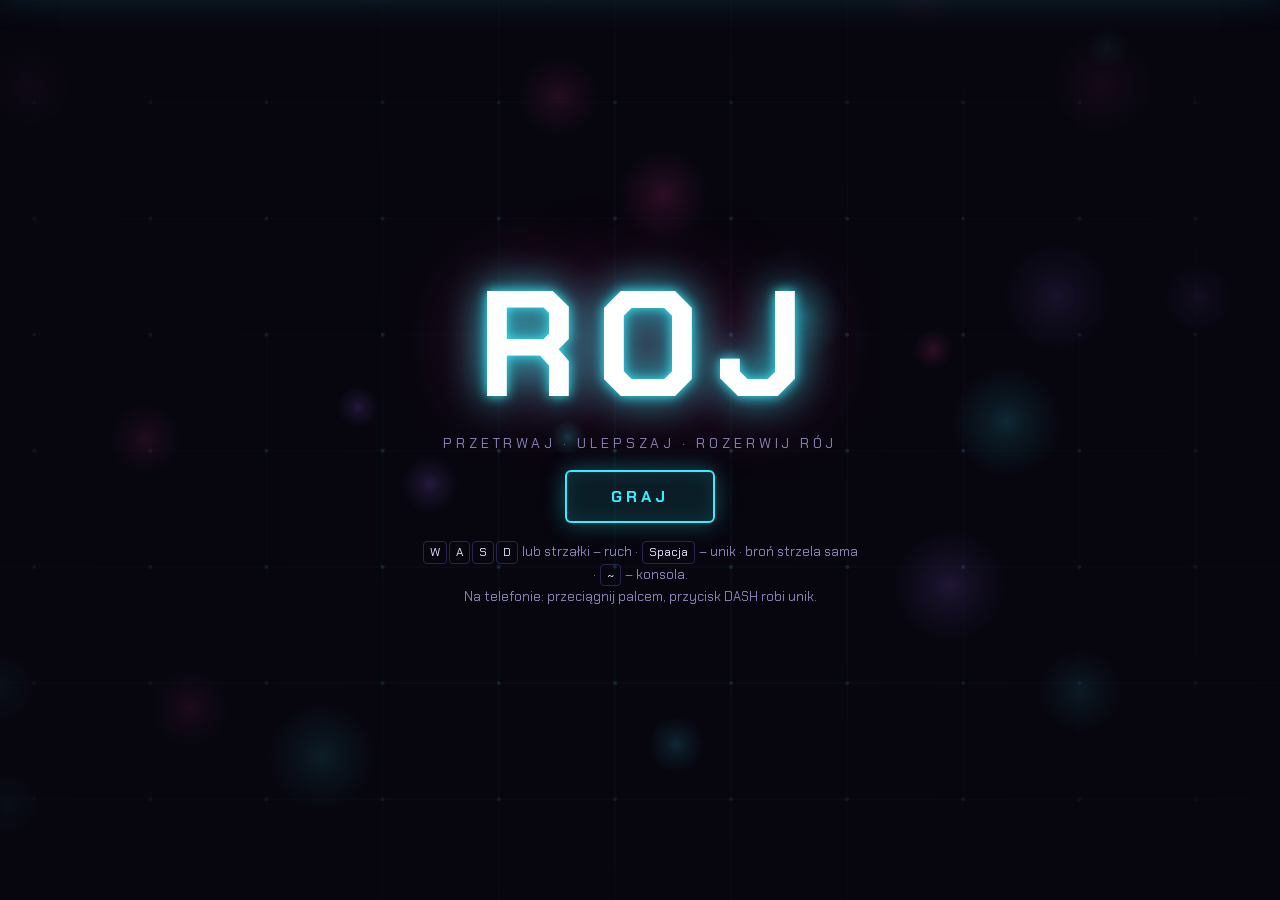
==== commit ab04fb93: "Roj: easier balance, 3 new weapons, cheat console (sv_cheat 2137, /die) Co-Authored-By: Claude Sonne" ====
--- a/roj/index.html
+++ b/roj/index.html
@@ -80,7 +80,17 @@
 .stats b { display: block; font-size: 30px; font-variant-numeric: tabular-nums; }
 .stats span { font-size: 11px; letter-spacing: .2em; color: var(--dim); text-transform: uppercase; }
 .row-btns { display: flex; gap: 12px; flex-wrap: wrap; justify-content: center; }
-@media (prefers-reduced-motion: reduce) { .btn, .card { transition: none; } }
+#con { position: fixed; left: 0; right: 0; top: 0; height: min(52vh, 420px); z-index: 30; display: flex; flex-direction: column; background: rgba(5,4,14,.95); border-bottom: 2px solid var(--cy); box-shadow: 0 8px 40px rgba(52,240,255,.25); transform: translateY(-105%); transition: transform .18s ease-out; font-family: ui-monospace, "Cascadia Mono", Consolas, Menlo, monospace; padding: max(10px, env(safe-area-inset-top, 0px)) max(14px, env(safe-area-inset-right, 0px)) 10px max(14px, env(safe-area-inset-left, 0px)); }
+#con.on { transform: none; }
+#conLog { flex: 1; overflow-y: auto; font-size: 13px; line-height: 1.5; display: flex; flex-direction: column; justify-content: flex-end; min-height: 0; }
+#conLog div { white-space: pre-wrap; word-break: break-word; color: #b9b5e6; }
+#conLog .cmd { color: var(--cy); } #conLog .ok { color: var(--grn); } #conLog .err { color: var(--red); } #conLog .warn { color: var(--yel); }
+#conForm { display: flex; gap: 8px; align-items: center; border-top: 1px solid var(--line); padding-top: 8px; margin-top: 6px; }
+#conForm span { color: var(--cy); font-weight: 700; }
+#conIn { flex: 1; min-width: 0; background: transparent; border: 0; outline: 0; color: #fff; font: inherit; font-size: 14px; caret-color: var(--cy); }
+.cheatTag { position: fixed; left: 50%; bottom: max(8px, env(safe-area-inset-bottom, 0px)); transform: translateX(-50%); font-size: 11px; letter-spacing: .3em; color: var(--red); text-transform: uppercase; opacity: .85; z-index: 4; pointer-events: none; display: none; }
+.cheatTag.on { display: block; }
+@media (prefers-reduced-motion: reduce) { .btn, .card, #con { transition: none; } }
 </style>
 </head>
 <body>
@@ -99,6 +109,7 @@
   </div>
   <div class="right">
     <div class="kills">zniszczone<b id="killTxt">0</b></div>
+    <button class="ib" id="btnCon" title="Konsola (~)" aria-label="Konsola">⌨</button>
     <button class="ib" id="btnSnd" title="Dźwięk (M)" aria-label="Dźwięk">🔇</button>
     <button class="ib" id="btnPause" title="Pauza (P)" aria-label="Pauza">⏸</button>
   </div>
@@ -106,11 +117,17 @@
   <button id="dashBtn" type="button">DASH</button>
 </div>
 
+<div id="con" aria-hidden="true">
+  <div id="conLog"></div>
+  <form id="conForm" autocomplete="off"><span>]</span><input id="conIn" type="text" spellcheck="false" autocomplete="off" autocapitalize="off" placeholder="wpisz help"></form>
+</div>
+<div class="cheatTag" id="cheatTag">cheats on</div>
+
 <div class="screen on" id="menu">
   <div class="logo">ROJ</div>
   <div class="tag">przetrwaj · ulepszaj · rozerwij rój</div>
   <button class="btn" id="btnPlay">Graj</button>
-  <div class="hint"><kbd>W</kbd><kbd>A</kbd><kbd>S</kbd><kbd>D</kbd> lub strzałki – ruch · <kbd>Spacja</kbd> – unik · broń strzela sama.<br>Na telefonie: przeciągnij palcem, przycisk DASH robi unik.</div>
+  <div class="hint"><kbd>W</kbd><kbd>A</kbd><kbd>S</kbd><kbd>D</kbd> lub strzałki – ruch · <kbd>Spacja</kbd> – unik · broń strzela sama · <kbd>~</kbd> – konsola.<br>Na telefonie: przeciągnij palcem, przycisk DASH robi unik.</div>
   <div class="best" id="bestTxt"></div>
 </div>
 
@@ -204,30 +221,34 @@
 
 /* ============ stan gry ============ */
 const ET = {
-  grunt:    { r: 10, hp: 14, sp: 72, dmg: 8,  xp: 1, col: "#ff4f8b" },
-  dart:     { r: 7,  hp: 7,  sp: 170, dmg: 6, xp: 1, col: "#ffb347" },
-  brute:    { r: 19, hp: 78, sp: 46, dmg: 16, xp: 6, col: "#b06cff" },
-  shooter:  { r: 11, hp: 26, sp: 58, dmg: 8,  xp: 3, col: "#ffe14d" },
-  splitter: { r: 16, hp: 40, sp: 60, dmg: 10, xp: 3, col: "#ff4040" },
-  boss:     { r: 46, hp: 950, sp: 54, dmg: 22, xp: 80, col: "#ff9bd0" },
+  grunt:    { r: 10, hp: 12, sp: 66, dmg: 6,  xp: 1, col: "#ff4f8b" },
+  dart:     { r: 7,  hp: 6,  sp: 150, dmg: 5, xp: 1, col: "#ffb347" },
+  brute:    { r: 19, hp: 60, sp: 42, dmg: 12, xp: 6, col: "#b06cff" },
+  shooter:  { r: 11, hp: 20, sp: 54, dmg: 6,  xp: 3, col: "#ffe14d" },
+  splitter: { r: 16, hp: 32, sp: 56, dmg: 8,  xp: 3, col: "#ff4040" },
+  boss:     { r: 46, hp: 700, sp: 48, dmg: 18, xp: 80, col: "#ff9bd0" },
 };
 const WEAPONS = {
-  bolt:      { name: "Impuls",      g: "●", col: "#34f0ff", d: ["Celny pocisk w najbliższego wroga.", "Strzela szybciej.", "Dwa pociski naraz.", "Pociski przebijają wroga.", "Trzy pociski, większe obrażenia."] },
+  bolt:      { name: "Impuls",      g: "●", col: "#34f0ff", d: ["Celny pocisk w najbliższego wroga.", "Dwa pociski naraz.", "Pociski przebijają wroga.", "Trzy pociski, większe obrażenia.", "Cztery pociski przebijające wrogów."] },
   orbit:     { name: "Orbity",      g: "◎", col: "#6dff9f", d: ["Dwie kule krążą wokół rdzenia.", "Więcej obrażeń i zasięg.", "Kolejna kula.", "Szybszy obrót.", "Sześć kul, potężny wir."] },
   nova:      { name: "Nova",        g: "✸", col: "#ffe14d", d: ["Fala uderzeniowa odpycha wrogów.", "Częściej i dalej.", "Mocniejszy wybuch.", "Prawie ciągła fala.", "Ogromna, niszczy pociski."] },
   lightning: { name: "Błyskawica",  g: "ϟ", col: "#a56bff", d: ["Piorun przeskakuje między wrogami.", "Więcej przeskoków.", "Szybsze wyładowania.", "Jeszcze dalej.", "Burza: wiele skoków i obrażeń."] },
   rocket:    { name: "Rakiety",     g: "➤", col: "#ff8a3d", d: ["Samonaprowadzająca rakieta z wybuchem.", "Większy wybuch.", "Dwie rakiety.", "Częściej.", "Salwa rakiet."] },
+  saw:       { name: "Piła",        g: "✜", col: "#9ad7ff", d: ["Wirująca piła leci przed siebie i wraca, tnąc wszystko.", "Dalszy zasięg.", "Dwie piły naraz.", "Szybszy rzut, większe ostrze.", "Trzy piły tną cały rój."] },
+  mine:      { name: "Miny",        g: "✺", col: "#ffb86b", d: ["Zostawia za sobą miny, które wybuchają przy wrogach.", "Większy wybuch.", "Częściej i więcej min.", "Mocniejszy ładunek.", "Pole minowe: potężne wybuchy."] },
+  laser:     { name: "Laser",       g: "═", col: "#ff5959", d: ["Promień przecina szereg wrogów.", "Grubszy promień.", "Dwa promienie.", "Dłuższy i mocniejszy.", "Trzy promienie niszczące rój."] },
 };
 const PASSIVES = {
   speed:  { name: "Napęd",       g: "»", col: "#34f0ff", d: "+8% szybkości ruchu." },
-  hp:     { name: "Pancerz",     g: "+", col: "#ff6b8b", d: "+25 maks. życia i leczenie 25." },
+  hp:     { name: "Pancerz",     g: "+", col: "#ff6b8b", d: "+30 maks. życia i leczenie 30." },
   magnet: { name: "Magnes",      g: "∪", col: "#6dff9f", d: "Większy zasięg zbierania kryształów." },
   dmg:    { name: "Przeciążenie", g: "▲", col: "#ffe14d", d: "+12% obrażeń wszystkich broni." },
   haste:  { name: "Chłodzenie",  g: "◔", col: "#a56bff", d: "+10% szybkości odnowienia broni." },
   regen:  { name: "Regeneracja", g: "♥", col: "#ff8aa8", d: "Odnawia 0.6 życia na sekundę." },
 };
 
-let G, P, enemies, pbul, ebul, gems, pups, parts, texts, rings, bolts, rockets, grid;
+let G, P, enemies, pbul, ebul, gems, pups, parts, texts, rings, bolts, rockets, saws, mines, lasers, grid;
+let cheat = false;
 let state = "menu";                                  // menu | play | levelup | paused | over
 let cam = { x: 0, y: 0, sx: 0, sy: 0 }, shake = 0, ambient = [];
 const keys = {}, touch = { id: null, ox: 0, oy: 0, x: 0, y: 0 };
@@ -236,15 +257,15 @@
 
 const needFor = l => Math.floor(3 + l * 2.5 + l * l * 0.35);
 function newGame() {
-  G = { t: 0, kills: 0, level: 1, xp: 0, need: needFor(1), spawn: 0, ring: 55, nextBoss: 100, boss: null, bossN: 0, lv: { bolt: 1, orbit: 0, nova: 0, lightning: 0, rocket: 0 }, ps: { speed: 0, hp: 0, magnet: 0, dmg: 0, haste: 0, regen: 0 }, wt: { bolt: 0.2, nova: 1.5, lightning: 1, rocket: 1.5 }, orbA: 0, auto: 0, comboT: 0, combo: 0, bot: G ? G.bot : false };
-  P = { x: 0, y: 0, vx: 0, vy: 0, r: 11, hp: 100, max: 100, speed: 215, inv: 0, dashT: 0, dashCd: 0, mag: 95, dmg: 1, haste: 1, regen: 0, ang: 0, flash: 0 };
-  enemies = []; pbul = []; ebul = []; gems = []; pups = []; parts = []; texts = []; rings = []; bolts = []; rockets = [];
+  G = { t: 0, kills: 0, level: 1, xp: 0, need: needFor(1), spawn: 0, ring: 70, nextBoss: 120, boss: null, bossN: 0, lv: { bolt: 1, orbit: 0, nova: 0, lightning: 0, rocket: 0, saw: 0, mine: 0, laser: 0 }, ps: { speed: 0, hp: 0, magnet: 0, dmg: 0, haste: 0, regen: 0 }, wt: { bolt: 0.2, nova: 1.5, lightning: 1, rocket: 1.5, saw: 1, mine: 1, laser: 1.5 }, god: false, orbA: 0, auto: 0, comboT: 0, combo: 0, bot: G ? G.bot : false };
+  P = { x: 0, y: 0, vx: 0, vy: 0, r: 11, hp: 120, max: 120, speed: 215, inv: 0, dashT: 0, dashCd: 0, mag: 120, dmg: 1, haste: 1, regen: 0, ang: 0, flash: 0 };
+  enemies = []; pbul = []; ebul = []; gems = []; pups = []; parts = []; texts = []; rings = []; bolts = []; rockets = []; saws = []; mines = []; lasers = [];
   cam.x = cam.sx = P.x; cam.y = cam.sy = P.y; shake = 0;
   refreshKit(); hudUpdate(true);
 }
 function recalc() {
-  P.speed = 215 * (1 + 0.08 * G.ps.speed); P.max = 100 + 25 * G.ps.hp; P.mag = 95 * (1 + 0.35 * G.ps.magnet);
-  P.dmg = 1 + 0.12 * G.ps.dmg; P.haste = 1 + 0.1 * G.ps.haste; P.regen = 0.6 * G.ps.regen;
+  P.speed = (G.spdMul || 1) * 215 * (1 + 0.08 * G.ps.speed); P.max = 120 + 30 * G.ps.hp; P.mag = 120 * (1 + 0.35 * G.ps.magnet);
+  P.dmg = 1 + 0.12 * G.ps.dmg; P.haste = (1 + 0.1 * G.ps.haste) * (cheat ? 2.2 : 1); P.regen = 0.35 + 0.6 * G.ps.regen;
 }
 
 /* ============ pomocnicze ============ */
@@ -283,8 +304,8 @@
 
 /* ============ wrogowie ============ */
 function spawnEnemy(type, x, y, extra) {
-  const d = ET[type], hm = 1 + G.t / 110;
-  const e = Object.assign({ id: uid++, type, x, y, vx: 0, vy: 0, r: d.r, hp: d.hp * (type === "boss" ? 1 + G.bossN * 0.9 : hm), dmg: d.dmg * (1 + G.t / 400), col: d.col, flash: 0, t: rnd(0, 6), fire: rnd(1, 2.5), dead: false, hitOrb: 0, kx: 0, ky: 0, st: 0, st2: 0 }, extra);
+  const d = ET[type], hm = 1 + G.t / 190;
+  const e = Object.assign({ id: uid++, type, x, y, vx: 0, vy: 0, r: d.r, hp: d.hp * (type === "boss" ? 1 + G.bossN * 0.7 : hm), dmg: d.dmg * (1 + G.t / 650), col: d.col, flash: 0, t: rnd(0, 6), fire: rnd(1, 2.5), dead: false, hitOrb: 0, kx: 0, ky: 0, st: 0, st2: 0 }, extra);
   e.max = e.hp;
   enemies.push(e); return e;
 }
@@ -294,34 +315,34 @@
 }
 function pickType() {
   const t = G.t, w = [["grunt", 10]];
-  if (t > 18) w.push(["dart", 3 + t * 0.03]);
-  if (t > 40) w.push(["shooter", 1.5 + t * 0.015]);
-  if (t > 65) w.push(["brute", 1.2 + t * 0.012]);
-  if (t > 95) w.push(["splitter", 1.2 + t * 0.012]);
+  if (t > 25) w.push(["dart", 3 + t * 0.025]);
+  if (t > 55) w.push(["shooter", 1.4 + t * 0.012]);
+  if (t > 85) w.push(["brute", 1.1 + t * 0.01]);
+  if (t > 120) w.push(["splitter", 1.1 + t * 0.01]);
   let r = Math.random() * w.reduce((a, b) => a + b[1], 0);
   for (const [k, v] of w) if ((r -= v) <= 0) return k;
   return "grunt";
 }
 function director(dt) {
-  const t = G.t, rate = 2.2 + t * 0.03 + Math.max(0, t - 150) * 0.012;
+  const t = G.t, rate = 1.7 + t * 0.02 + Math.max(0, t - 200) * 0.008;
   G.spawn += rate * dt;
-  const cap = Math.min(430, 150 + t * 0.9);
+  const cap = Math.min(340, 120 + t * 0.6);
   while (G.spawn >= 1) {
     G.spawn--;
     if (enemies.length >= cap) continue;
-    const type = pickType(), [x, y] = ringPos(), n = type === "dart" ? rint(3, 6) : 1;
+    const type = pickType(), [x, y] = ringPos(), n = type === "dart" ? rint(2, 4) : 1;
     for (let i = 0; i < n; i++) spawnEnemy(type, x + rnd(-24, 24), y + rnd(-24, 24));
   }
   G.ring -= dt;
   if (G.ring <= 0) {                                   // okrążenie
-    G.ring = rnd(42, 56) - Math.min(15, t / 25);
-    const n = 28 + Math.floor(t / 14), R = Math.hypot(cw, ch) / (2 * S) + 30;
+    G.ring = rnd(60, 76);
+    const n = 20 + Math.floor(t / 22), R = Math.hypot(cw, ch) / (2 * S) + 30;
     for (let i = 0; i < n; i++) { const a = i / n * TAU; spawnEnemy("grunt", P.x + Math.cos(a) * R, P.y + Math.sin(a) * R); }
     text(P.x, P.y - 60, "OKRĄŻENIE!", "#ff3d9a", 18); Snd.boss();
   }
   if (!G.boss && t >= G.nextBoss) {
     const [x, y] = ringPos();
-    G.boss = spawnEnemy("boss", x, y); G.bossN++; G.nextBoss += 110;
+    G.boss = spawnEnemy("boss", x, y); G.bossN++; G.nextBoss += 140;
     $("#bossBar").classList.add("on"); addShake(10); Snd.boss();
     text(P.x, P.y - 70, "STRAŻNIK ROJU", "#ff9bd0", 20);
   }
@@ -339,13 +360,13 @@
     else if (e.type === "shooter") {
       if (d < 250) { tx = -ux; ty = -uy; sp *= 0.8; } else if (d < 320) { tx = -uy; ty = ux; sp *= 0.6; }
       e.fire -= dt;
-      if (e.fire <= 0 && d < 520) { e.fire = rnd(1.8, 2.6); enemyBullet(e.x, e.y, Math.atan2(dy, dx), 190, e.dmg, "#ffe14d"); }
+      if (e.fire <= 0 && d < 520) { e.fire = rnd(2.2, 3.2); enemyBullet(e.x, e.y, Math.atan2(dy, dx), 165, e.dmg, "#ffe14d"); }
     } else if (e.type === "boss") {
       e.st -= dt; e.st2 -= dt;
       if (e.charge > 0) { e.charge -= dt; sp = 430; tx = e.cx; ty = e.cy; if (e.charge <= 0) { addShake(5); } }
       else {
-        if (e.st <= 0) { e.st = Math.max(1.6, 2.8 - G.bossN * 0.15); const n = 16 + G.bossN * 4, o = rnd(0, TAU); for (let i = 0; i < n; i++) enemyBullet(e.x, e.y, o + i / n * TAU, 150 + G.bossN * 8, 10 + G.bossN * 2, "#ff9bd0", 6); ring(e.x, e.y, 90, "#ff9bd0", 0.5, 4); }
-        if (e.st2 <= 0) { e.st2 = rnd(6, 8.5); if (Math.random() < 0.5) { e.charge = 0.65; e.cx = ux; e.cy = uy; text(e.x, e.y - e.r - 14, "!", "#ff3d9a", 26); } else if (enemies.length < 520) for (let i = 0; i < 6 + G.bossN * 2; i++) { const a = rnd(0, TAU); spawnEnemy("grunt", e.x + Math.cos(a) * 60, e.y + Math.sin(a) * 60); } }
+        if (e.st <= 0) { e.st = Math.max(2, 3.4 - G.bossN * 0.15); const n = 12 + G.bossN * 3, o = rnd(0, TAU); for (let i = 0; i < n; i++) enemyBullet(e.x, e.y, o + i / n * TAU, 125 + G.bossN * 6, 7 + G.bossN * 1.5, "#ff9bd0", 6); ring(e.x, e.y, 90, "#ff9bd0", 0.5, 4); }
+        if (e.st2 <= 0) { e.st2 = rnd(8, 11); if (Math.random() < 0.5) { e.charge = 0.65; e.cx = ux; e.cy = uy; text(e.x, e.y - e.r - 14, "!", "#ff3d9a", 26); } else if (enemies.length < 520) for (let i = 0; i < 4 + G.bossN * 2; i++) { const a = rnd(0, TAU); spawnEnemy("grunt", e.x + Math.cos(a) * 60, e.y + Math.sin(a) * 60); } }
       }
     }
     // odpychanie od sąsiadów
@@ -378,7 +399,7 @@
   burst(e.x, e.y, e.col, e.type === "boss" ? 80 : e.type === "brute" ? 24 : 12, e.type === "boss" ? 320 : 170, 0.7, e.type === "boss" ? 4 : 2.6);
   ring(e.x, e.y, e.r * 2.2, e.col, 0.3, 2);
   Snd.kill();
-  if (e.type === "splitter" && enemies.length < 560) for (let i = 0; i < 3; i++) { const a = i / 3 * TAU + rnd(0, 1); spawnEnemy("dart", e.x + Math.cos(a) * 10, e.y + Math.sin(a) * 10, { kx: Math.cos(a) * 200, ky: Math.sin(a) * 200 }); }
+  if (e.type === "splitter" && !G.noSplit && enemies.length < 560) for (let i = 0; i < 3; i++) { const a = i / 3 * TAU + rnd(0, 1); spawnEnemy("dart", e.x + Math.cos(a) * 10, e.y + Math.sin(a) * 10, { kx: Math.cos(a) * 200, ky: Math.sin(a) * 200 }); }
   const val = e.type === "boss" ? 0 : d.xp;
   if (e.type === "boss") {
     for (let i = 0; i < 14; i++) { const a = rnd(0, TAU), r = rnd(10, 70); gems.push({ x: e.x + Math.cos(a) * r, y: e.y + Math.sin(a) * r, v: 8, fly: false }); }
@@ -386,12 +407,12 @@
     G.boss = null; $("#bossBar").classList.remove("on"); addShake(14);
     text(e.x, e.y - 40, "STRAŻNIK POKONANY", "#ffe14d", 20);
   } else gems.push({ x: e.x, y: e.y, v: val >= 5 ? 5 : val >= 3 ? 2 : 1, fly: false });
-  if (e.type !== "boss" && Math.random() < (e.type === "brute" ? 0.12 : 0.01)) pups.push({ x: e.x, y: e.y, type: pick(["heal", "magnet", "bomb"]) });
+  if (e.type !== "boss" && Math.random() < (e.type === "brute" ? 0.2 : 0.025)) pups.push({ x: e.x, y: e.y, type: pick(["heal", "magnet", "bomb"]) });
   addShake(e.type === "brute" ? 2.5 : 0.7);
 }
 function hurtPlayer(dmg, x, y) {
-  if (P.inv > 0 || state !== "play") return;
-  P.hp -= dmg; P.inv = 0.55; P.flash = 1; addShake(7);
+  if (P.inv > 0 || state !== "play" || G.god) return;
+  P.hp -= dmg; P.inv = 0.75; P.flash = 1; addShake(7);
   burst(P.x, P.y, "#ff3d9a", 14, 200, 0.5, 3); ring(P.x, P.y, 60, "#ff3d9a", 0.3, 3);
   Snd.hurt();
   const a = Math.atan2(P.y - y, P.x - x); P.vx += Math.cos(a) * 260; P.vy += Math.sin(a) * 260;
@@ -402,50 +423,107 @@
 function updateWeapons(dt) {
   const L = G.lv, w = G.wt, dm = P.dmg;
   const tick = (k, cd, fn) => { w[k] -= dt * P.haste; if (w[k] <= 0) { if (fn()) w[k] = cd; else w[k] = 0.15; } };
-  if (L.bolt) tick("bolt", 0.64 - 0.06 * L.bolt, () => {
-    const n = [1, 1, 2, 2, 3][L.bolt - 1], used = new Set(); let fired = false;
+  if (L.bolt) tick("bolt", 0.5 - 0.05 * L.bolt, () => {
+    const n = [1, 2, 2, 3, 4][L.bolt - 1], used = new Set(); let fired = false;
+    for (let i = 0; i < n; i++) {
+      const e = nearest(P.x, P.y, 600, used); if (!e) break; used.add(e);
+      const a = Math.atan2(e.y - P.y, e.x - P.x), crit = Math.random() < 0.15;
+      pbul.push({ x: P.x, y: P.y, vx: Math.cos(a) * 640, vy: Math.sin(a) * 640, r: 4, dmg: (10 + 4 * L.bolt) * dm * (crit ? 2 : 1), crit, pierce: L.bolt >= 5 ? 3 : L.bolt >= 3 ? 1 : 0, life: 1.1, hit: [] });
+      fired = true;
+    }
+    if (fired) Snd.shot(); return fired;
+  });
+  if (L.nova) tick("nova", 3.2 - 0.38 * L.nova, () => {
+    if (!enemies.length) return false;
+    rings.push({ x: P.x, y: P.y, r: 6, max: 125 + 28 * L.nova, col: "#ffe14d", t: 0, dur: 0.5, w: 5, nova: true, dmg: (16 + 9 * L.nova) * dm, hit: new Set(), follow: true, clear: L.nova >= 4 });
+    Snd.boom(); return true;
+  });
+  if (L.lightning) tick("lightning", 1.5 - 0.15 * L.lightning, () => {
+    let cur = nearest(P.x, P.y, 380); if (!cur) return false;
+    const hitSet = new Set(), pts = [[P.x, P.y]], jumps = 3 + L.lightning * 1.5 | 0;
+    for (let i = 0; i < jumps && cur; i++) {
+      hitSet.add(cur); pts.push([cur.x, cur.y]);
+      hurtEnemy(cur, (14 + 5 * L.lightning) * dm, 0, 0, false);
+      cur = nearest(cur.x, cur.y, 200 + L.lightning * 12, hitSet);
+    }
+    bolts.push({ pts, t: 0, dur: 0.22 }); Snd.shot(); return true;
+  });
+  if (L.rocket) tick("rocket", 2.4 - 0.22 * L.rocket, () => {
+    const n = 1 + Math.floor((L.rocket + 1) / 2), used = new Set(); let f = false;
+    for (let i = 0; i < n; i++) {
+      const e = nearest(P.x, P.y, 700, used); if (!e) break; used.add(e);
+      const a = rnd(0, TAU);
+      rockets.push({ x: P.x, y: P.y, vx: Math.cos(a) * 200, vy: Math.sin(a) * 200, tgt: e, life: 3.2, dmg: (26 + 9 * L.rocket) * dm, rad: 62 + 9 * L.rocket, t: 0 }); f = true;
+    }
+    return f;
+  });
+  if (L.saw) tick("saw", 2.1 - 0.2 * L.saw, () => {
+    const n = [1, 1, 2, 2, 3][L.saw - 1], used = new Set(); let f = false;
+    for (let i = 0; i < n; i++) {
+      const e = nearest(P.x, P.y, 600, used); if (!e) break; used.add(e);
+      const a = Math.atan2(e.y - P.y, e.x - P.x) + (i - (n - 1) / 2) * 0.35;
+      saws.push({ x: P.x, y: P.y, a, out: true, dist: 0, max: 240 + 40 * L.saw, sp: 460 + 30 * L.saw, dmg: (11 + 5 * L.saw) * dm, r: 15 + L.saw * 1.5, rot: 0 }); f = true;
+    }
+    return f;
+  });
+  if (L.mine) tick("mine", 2.6 - 0.22 * L.mine, () => {
+    if (mines.length >= 3 + L.mine * 2) mines.shift();
+    mines.push({ x: P.x, y: P.y, arm: 0.5, dmg: (30 + 11 * L.mine) * dm, rad: 62 + 9 * L.mine, life: 14, t: 0 });
+    return true;
+  });
+  if (L.laser) tick("laser", 3.6 - 0.4 * L.laser, () => {
+    const n = [1, 1, 2, 2, 3][L.laser - 1], used = new Set(); let f = false;
     for (let i = 0; i < n; i++) {
       const e = nearest(P.x, P.y, 560, used); if (!e) break; used.add(e);
-      const a = Math.atan2(e.y - P.y, e.x - P.x), crit = Math.random() < 0.12;
-      pbul.push({ x: P.x, y: P.y, vx: Math.cos(a) * 600, vy: Math.sin(a) * 600, r: 4, dmg: (8 + 3 * L.bolt) * dm * (crit ? 2 : 1), crit, pierce: L.bolt >= 5 ? 2 : L.bolt >= 4 ? 1 : 0, life: 1.1, hit: [] });
-      fired = true;
-    }
-    if (fired) Snd.shot(); return fired;
-  });
-  if (L.nova) tick("nova", 3.6 - 0.4 * L.nova, () => {
-    if (!enemies.length) return false;
-    rings.push({ x: P.x, y: P.y, r: 6, max: 105 + 24 * L.nova, col: "#ffe14d", t: 0, dur: 0.5, w: 5, nova: true, dmg: (12 + 7 * L.nova) * dm, hit: new Set(), follow: true, clear: L.nova >= 5 });
-    Snd.boom(); return true;
-  });
-  if (L.lightning) tick("lightning", 1.7 - 0.15 * L.lightning, () => {
-    let cur = nearest(P.x, P.y, 330); if (!cur) return false;
-    const hitSet = new Set(), pts = [[P.x, P.y]], jumps = 2 + L.lightning;
-    for (let i = 0; i < jumps && cur; i++) {
-      hitSet.add(cur); pts.push([cur.x, cur.y]);
-      hurtEnemy(cur, (11 + 4 * L.lightning) * dm, 0, 0, false);
-      cur = nearest(cur.x, cur.y, 180 + L.lightning * 10, hitSet);
-    }
-    bolts.push({ pts, t: 0, dur: 0.22 }); Snd.shot(); return true;
-  });
-  if (L.rocket) tick("rocket", 2.8 - 0.25 * L.rocket, () => {
-    const n = 1 + Math.floor(L.rocket / 2), used = new Set(); let f = false;
-    for (let i = 0; i < n; i++) {
-      const e = nearest(P.x, P.y, 650, used); if (!e) break; used.add(e);
-      const a = rnd(0, TAU);
-      rockets.push({ x: P.x, y: P.y, vx: Math.cos(a) * 200, vy: Math.sin(a) * 200, tgt: e, life: 3.2, dmg: (20 + 7 * L.rocket) * dm, rad: 50 + 7 * L.rocket, t: 0 }); f = true;
-    }
-    return f;
+      lasers.push({ a: Math.atan2(e.y - P.y, e.x - P.x), t: 0, dur: 0.55, tick: 0, w: 7 + 3 * L.laser, len: 420 + 60 * L.laser, dmg: (7 + 3.5 * L.laser) * dm }); f = true;
+    }
+    if (f) Snd.boom(); return f;
   });
   // orbity
   if (L.orbit) {
-    const n = 1 + L.orbit, R = 62 + 5 * L.orbit, od = (7 + 3 * L.orbit) * dm;
-    G.orbA += dt * (2.2 + 0.28 * L.orbit);
+    const n = 1 + L.orbit, R = 66 + 6 * L.orbit, od = (10 + 4 * L.orbit) * dm;
+    G.orbA += dt * (2.4 + 0.3 * L.orbit);
     for (let i = 0; i < n; i++) {
       const a = G.orbA + i / n * TAU, ox = P.x + Math.cos(a) * R, oy = P.y + Math.sin(a) * R;
-      near(ox, oy, 30, e => { if (e.dead || G.t - e.hitOrb < 0.32) return; if (Math.hypot(e.x - ox, e.y - oy) < e.r + 9) { e.hitOrb = G.t; hurtEnemy(e, od, Math.cos(a) * 120, Math.sin(a) * 120); } });
-      for (const b of ebul) if (Math.hypot(b.x - ox, b.y - oy) < 14) b.life = 0;
-    }
-  }
+      near(ox, oy, 34, e => { if (e.dead || G.t - e.hitOrb < 0.3) return; if (Math.hypot(e.x - ox, e.y - oy) < e.r + 11) { e.hitOrb = G.t; hurtEnemy(e, od, Math.cos(a) * 140, Math.sin(a) * 140); } });
+      for (const b of ebul) if (Math.hypot(b.x - ox, b.y - oy) < 16) b.life = 0;
+    }
+  }
+}
+function explode(x, y, rad, dmg, col) {
+  near(x, y, rad + 50, e => { const d = Math.hypot(e.x - x, e.y - y); if (!e.dead && d < rad + e.r) hurtEnemy(e, dmg * (1 - d / (rad + e.r) * 0.35), (e.x - x) * 2, (e.y - y) * 2); });
+  ring(x, y, rad, col, 0.35, 4); burst(x, y, col, 14, 210, 0.5, 3); Snd.boom(); addShake(1.5);
+}
+function updateNewWeapons(dt) {
+  for (const sw of saws) {
+    sw.rot += dt * 18;
+    const sp = sw.sp * (sw.out ? 1 : 1.15);
+    if (sw.out) { sw.x += Math.cos(sw.a) * sp * dt; sw.y += Math.sin(sw.a) * sp * dt; sw.dist += sp * dt; if (sw.dist >= sw.max) sw.out = false; }
+    else { const dx = P.x - sw.x, dy = P.y - sw.y, d = Math.hypot(dx, dy) || 1; sw.x += dx / d * sp * dt; sw.y += dy / d * sp * dt; if (d < 18) sw.done = true; }
+    if (Math.random() < 0.5) parts.push({ x: sw.x, y: sw.y, vx: rnd(-30, 30), vy: rnd(-30, 30), life: 0.25, max: 0.25, col: "#9ad7ff", size: 2.5 });
+    near(sw.x, sw.y, sw.r + 50, e => { if (e.dead || G.t - (e.hitSaw || -9) < 0.22) return; if (Math.hypot(e.x - sw.x, e.y - sw.y) < e.r + sw.r) { e.hitSaw = G.t; hurtEnemy(e, sw.dmg, Math.cos(sw.a) * 80, Math.sin(sw.a) * 80); } });
+  }
+  saws = saws.filter(s => !s.done);
+  for (const m of mines) {
+    m.t += dt; m.arm -= dt; m.life -= dt;
+    if (m.arm <= 0) { let trig = false; near(m.x, m.y, 40, e => { if (!e.dead && Math.hypot(e.x - m.x, e.y - m.y) < e.r + 22) trig = true; }); if (trig) { m.life = -1; explode(m.x, m.y, m.rad, m.dmg, "#ffb86b"); } }
+  }
+  mines = mines.filter(m => m.life > 0);
+  for (const l of lasers) {
+    l.t += dt; l.tick -= dt;
+    if (l.tick <= 0) {
+      l.tick = 0.07;
+      const ca = Math.cos(l.a), sa = Math.sin(l.a);
+      for (const e of enemies) {
+        if (e.dead) continue;
+        const rx = e.x - P.x, ry = e.y - P.y, t = rx * ca + ry * sa;
+        if (t < 0 || t > l.len) continue;
+        const d = Math.abs(rx * sa - ry * ca);
+        if (d < e.r + l.w / 2) hurtEnemy(e, l.dmg, 0, 0, false);
+      }
+    }
+  }
+  lasers = lasers.filter(l => l.t < l.dur);
 }
 function updateProjectiles(dt) {
   for (const b of pbul) {
@@ -558,7 +636,7 @@
     }
   }
   pups = pups.filter(u => !u.got);
-  while (G.xp >= G.need && state === "play") { G.xp -= G.need; G.level++; G.need = needFor(G.level); levelUp(); }
+  while (G.xp >= G.need && state === "play") { G.xp -= G.need; G.level++; G.need = needFor(G.level); P.hp = Math.min(P.max, P.hp + 12); levelUp(); }
 }
 function updateFx(dt) {
   for (const p of parts) { p.x += p.vx * dt; p.y += p.vy * dt; p.vx *= 1 - dt * 2.2; p.vy *= 1 - dt * 2.2; p.life -= dt; }
@@ -571,7 +649,7 @@
 /* ============ pętla ============ */
 function update(dt) {
   G.t += dt;
-  updatePlayer(dt); director(dt); updateEnemies(dt); updateWeapons(dt); updateProjectiles(dt); updateGems(dt); updateFx(dt);
+  updatePlayer(dt); director(dt); updateEnemies(dt); updateWeapons(dt); updateNewWeapons(dt); updateProjectiles(dt); updateGems(dt); updateFx(dt);
   cam.sx += (P.x - cam.sx) * Math.min(1, dt * 7); cam.sy += (P.y - cam.sy) * Math.min(1, dt * 7);
 }
 
@@ -642,6 +720,20 @@
     for (let i = 0; i < b.pts.length - 1; i++) { const [x0, y0] = b.pts[i], [x1, y1] = b.pts[i + 1]; ctx.moveTo(x0, y0); const n = 6; for (let k = 1; k < n; k++) { const f = k / n; ctx.lineTo(x0 + (x1 - x0) * f + rnd(-9, 9), y0 + (y1 - y0) * f + rnd(-9, 9)); } ctx.lineTo(x1, y1); }
     ctx.stroke(); ctx.strokeStyle = "#fff"; ctx.lineWidth = 1; ctx.stroke(); ctx.globalAlpha = 1;
   }
+  // piły, miny, lasery
+  for (const sw of saws) {
+    halo(sw.x, sw.y, "#9ad7ff", sw.r * 2.4, 0.8); ctx.globalAlpha = 1;
+    ctx.save(); ctx.translate(sw.x, sw.y); ctx.rotate(sw.rot); ctx.strokeStyle = "#e6f6ff"; ctx.lineWidth = 2.5; ctx.beginPath();
+    for (let i = 0; i < 16; i++) { const a = i / 16 * TAU, rr = i % 2 ? sw.r * 0.62 : sw.r; ctx[i ? "lineTo" : "moveTo"](Math.cos(a) * rr, Math.sin(a) * rr); }
+    ctx.closePath(); ctx.stroke(); ctx.restore();
+  }
+  for (const m of mines) { const armed = m.arm <= 0, pul = armed ? 0.5 + 0.5 * Math.sin(t * 9 + m.x) : 0.25; halo(m.x, m.y, "#ffb86b", 18, pul); ctx.globalAlpha = 1; ctx.fillStyle = armed ? "#ffe3bd" : "#8a6a48"; ctx.beginPath(); ctx.arc(m.x, m.y, 4, 0, TAU); ctx.fill(); }
+  for (const l of lasers) {
+    const k = l.t / l.dur, w = l.w * (k < 0.15 ? k / 0.15 : 1 - Math.max(0, (k - 0.7) / 0.3)), ex = P.x + Math.cos(l.a) * l.len, ey = P.y + Math.sin(l.a) * l.len;
+    ctx.globalAlpha = 0.55; ctx.strokeStyle = "#ff5959"; ctx.lineWidth = w * 2.4; ctx.beginPath(); ctx.moveTo(P.x, P.y); ctx.lineTo(ex, ey); ctx.stroke();
+    ctx.globalAlpha = 1; ctx.strokeStyle = "#fff"; ctx.lineWidth = Math.max(1, w * 0.6); ctx.stroke();
+  }
+  ctx.globalAlpha = 1;
   // pierścienie
   for (const r of rings) { const k = r.t / r.dur; ctx.globalAlpha = (1 - k) * 0.9; ctx.strokeStyle = r.col; ctx.lineWidth = r.w * (1 - k * 0.6); ctx.beginPath(); ctx.arc(r.x, r.y, r.r, 0, TAU); ctx.stroke(); }
   ctx.globalAlpha = 1;
@@ -732,7 +824,7 @@
 }
 function pickUpgrade(o) {
   if (state !== "levelup") return;
-  if (o.kind === "w") G.lv[o.k] = o.lv; else { G.ps[o.k] = o.lv; if (o.k === "hp") P.hp = Math.min(P.max + 25, P.hp + 25); }
+  if (o.kind === "w") G.lv[o.k] = o.lv; else { G.ps[o.k] = o.lv; if (o.k === "hp") P.hp = Math.min(P.max, P.hp + 30); }
   recalc(); refreshKit(); resume();
 }
 function show(id) { for (const s of document.querySelectorAll(".screen")) s.classList.toggle("on", s.id === id); }
@@ -755,8 +847,10 @@
 $("#btnResume").addEventListener("click", () => pause(false));
 $("#btnPause").addEventListener("click", () => pause(state === "play"));
 $("#dashBtn").addEventListener("pointerdown", e => { e.preventDefault(); dash(); });
-document.addEventListener("visibilitychange", () => { if (document.hidden) pause(true); });
+document.addEventListener("visibilitychange", () => { if (document.hidden && !con.open) pause(true); });
 window.addEventListener("keydown", e => {
+  if (e.key === "`" || e.key === "~" || e.code === "Backquote") { e.preventDefault(); conToggle(); return; }
+  if (con.open) { if (e.key === "Escape") { e.preventDefault(); conToggle(false); } return; }
   const k = e.key.length === 1 ? e.key.toLowerCase() : e.key;
   keys[k] = true;
   if (k === " " || k === "Shift") { e.preventDefault(); dash(); }
@@ -774,6 +868,78 @@
 const tEnd = e => { if (e.pointerId === touch.id) touch.id = null; };
 cv.addEventListener("pointerup", tEnd); cv.addEventListener("pointercancel", tEnd);
 
+/* ============ konsola ============ */
+const con = { el: $("#con"), log: $("#conLog"), inp: $("#conIn"), open: false, hist: [], hi: 0, prev: "play" };
+function cprint(t, cls = "") { const d = document.createElement("div"); d.className = cls; d.textContent = t; con.log.appendChild(d); while (con.log.children.length > 120) con.log.firstChild.remove(); con.log.scrollTop = con.log.scrollHeight; }
+function conToggle(v) {
+  v = v === undefined ? !con.open : v;
+  if (v === con.open) return;
+  if (v && state === "levelup") return;
+  con.open = v; con.el.classList.toggle("on", v); con.el.setAttribute("aria-hidden", v ? "false" : "true");
+  if (v) {
+    if (state === "play") { state = "console"; con.prev = "play"; } else con.prev = state;
+    con.inp.value = ""; setTimeout(() => con.inp.focus(), 30);
+    if (!con.log.children.length) { cprint("Roj – konsola. Wpisz help, aby zobaczyć komendy.", "warn"); }
+  } else {
+    con.inp.blur();
+    if (state === "console") { state = "play"; last = performance.now(); }
+  }
+}
+function cheatOnly() { if (!cheat) { cprint("Cheaty wyłączone. Włącz je komendą: sv_cheat <kod>", "err"); return false; } return true; }
+function dieAll() {
+  if (!G || (state !== "play" && state !== "console")) { cprint("Brak aktywnej gry.", "err"); return; }
+  G.noSplit = true; const n = enemies.length;
+  for (const e of enemies.slice()) if (!e.dead) { e.hp = 0; killEnemy(e); }
+  G.noSplit = false; enemies = enemies.filter(e => !e.dead); ebul.length = 0;
+  ring(P.x, P.y, 900, "#ffffff", 0.9, 8); ring(P.x, P.y, 600, "#ff3d9a", 0.7, 6); addShake(16); Snd.boom();
+  cprint(`Wszystkie potwory zniszczone (${n}).`, "ok");
+}
+const CMD = {
+  help() {
+    ["help                  – lista komend", "sv_cheat <kod>        – włącz cheaty (szybsze bronie i dodatkowe komendy)", "/die                  – niszczy wszystkie potwory (działa zawsze)", "clear                 – czyści konsolę"].forEach(l => cprint(l));
+    cprint(cheat ? "Cheaty włączone. Dostępne:" : "Po sv_cheat odblokujesz:", cheat ? "ok" : "warn");
+    ["god                   – nieśmiertelność (przełącznik)", "heal                  – pełne życie", "xp <ile>              – dodaje doświadczenie", "level                 – natychmiastowy nowy poziom", "give <broń> [1-5]     – daje broń (bolt orbit nova lightning rocket saw mine laser)", "weapons               – wszystkie bronie na maksimum", "speed <mnożnik>       – szybkość ruchu (np. speed 1.5)", "boss                  – przywołuje strażnika roju", "spawn <typ> [ile]     – grunt dart brute shooter splitter", "time <sekundy>        – przewija czas gry"].forEach(l => cprint(l, cheat ? "" : "warn"));
+  },
+  clear() { con.log.innerHTML = ""; },
+  sv_cheat(a) {
+    if (a === undefined) { cprint(`sv_cheat = ${cheat ? "2137" : "0"}`); return; }
+    if (a === "2137") { cheat = true; if (G) recalc(); $("#cheatTag").classList.add("on"); cprint("Cheaty WŁĄCZONE: bronie strzelają 2.2× szybciej. Wpisz help.", "ok"); }
+    else if (a === "0") { cheat = false; if (G) { recalc(); G.god = false; } $("#cheatTag").classList.remove("on"); cprint("Cheaty wyłączone.", "warn"); }
+    else cprint("Błędny kod.", "err");
+  },
+  die() { dieAll(); },
+  god() { if (!cheatOnly() || !G) return; G.god = !G.god; cprint("god " + (G.god ? "ON" : "OFF"), "ok"); },
+  heal() { if (!cheatOnly() || !G) return; P.hp = P.max; cprint("Życie odnowione.", "ok"); },
+  xp(a) { if (!cheatOnly() || !G) return; const n = Math.max(0, +a || 10); G.xp += n; cprint(`+${n} xp`, "ok"); },
+  level() { if (!cheatOnly() || !G) return; G.xp = G.need; cprint("Nowy poziom po zamknięciu konsoli.", "ok"); },
+  give(a, b) {
+    if (!cheatOnly() || !G) return;
+    if (!WEAPONS[a]) { cprint("Użycie: give <" + Object.keys(WEAPONS).join("|") + "> [1-5]", "err"); return; }
+    G.lv[a] = clamp(+b || 5, 1, 5); recalc(); refreshKit(); cprint(`${WEAPONS[a].name} poziom ${G.lv[a]}`, "ok");
+  },
+  weapons() { if (!cheatOnly() || !G) return; for (const k in WEAPONS) G.lv[k] = 5; recalc(); refreshKit(); cprint("Wszystkie bronie: poziom 5.", "ok"); },
+  speed(a) { if (!cheatOnly() || !G) return; G.spdMul = clamp(+a || 1, 0.3, 4); recalc(); cprint(`Szybkość ×${G.spdMul}`, "ok"); },
+  boss() { if (!cheatOnly() || !G) return; if (G.boss) { cprint("Strażnik już jest.", "warn"); return; } const [x, y] = ringPos(); G.boss = spawnEnemy("boss", x, y); G.bossN++; $("#bossBar").classList.add("on"); cprint("Strażnik roju przywołany.", "ok"); },
+  spawn(a, b) { if (!cheatOnly() || !G) return; if (!ET[a] || a === "boss") { cprint("Użycie: spawn <grunt|dart|brute|shooter|splitter> [ile]", "err"); return; } const n = clamp(+b || 5, 1, 100); for (let i = 0; i < n; i++) { const [x, y] = ringPos(); spawnEnemy(a, x, y); } cprint(`Dodano ${n} × ${a}.`, "ok"); },
+  time(a) { if (!cheatOnly() || !G) return; G.t += Math.max(0, +a || 60); cprint(`Czas: ${fmtTime(G.t)}`, "ok"); },
+};
+function conRun(line) {
+  line = line.trim(); if (!line) return;
+  con.hist.push(line); con.hi = con.hist.length; cprint("] " + line, "cmd");
+  let [c, ...args] = line.split(/\s+/); c = c.toLowerCase().replace(/^\//, "");
+  if (c === "killall") c = "die";
+  if (CMD[c]) CMD[c](...args); else cprint(`Nieznana komenda „${c}”. Wpisz help.`, "err");
+  if (!G) return;
+  hudUpdate(true);
+}
+$("#conForm").addEventListener("submit", e => { e.preventDefault(); const v = con.inp.value; con.inp.value = ""; conRun(v); });
+con.inp.addEventListener("keydown", e => {
+  if (e.key === "ArrowUp") { con.hi = Math.max(0, con.hi - 1); con.inp.value = con.hist[con.hi] || ""; e.preventDefault(); }
+  else if (e.key === "ArrowDown") { con.hi = Math.min(con.hist.length, con.hi + 1); con.inp.value = con.hist[con.hi] || ""; e.preventDefault(); }
+  else if (e.key === "Tab") { e.preventDefault(); const v = con.inp.value.toLowerCase().replace(/^\//, ""); const m = Object.keys(CMD).filter(k => k.startsWith(v)); if (m.length === 1) con.inp.value = m[0] + " "; else if (m.length > 1) cprint(m.join("  ")); }
+});
+$("#btnCon").addEventListener("click", () => conToggle());
+
 /* ============ start ============ */
 for (let i = 0; i < 60; i++) ambient.push({ x: rnd(-700, 700), y: rnd(-450, 450), r: rnd(10, 40), c: pick(["#34f0ff", "#ff3d9a", "#a56bff"]), vx: rnd(-8, 8), vy: rnd(-8, 8) });
 newGame(); recalc(); $("#hud").classList.remove("on");
@@ -790,7 +956,7 @@
   requestAnimationFrame(frame);
 }
 requestAnimationFrame(frame);
-window.__roj = { get G() { return G; }, get P() { return P; }, update, startGame, setBot: v => { G.bot = v; }, get state() { return state; }, get enemies() { return enemies; } };
+window.__roj = { conRun, conToggle, get cheat() { return cheat; }, get G() { return G; }, get P() { return P; }, update, startGame, setBot: v => { G.bot = v; }, get state() { return state; }, get enemies() { return enemies; } };
 </script>
 </body>
 </html>
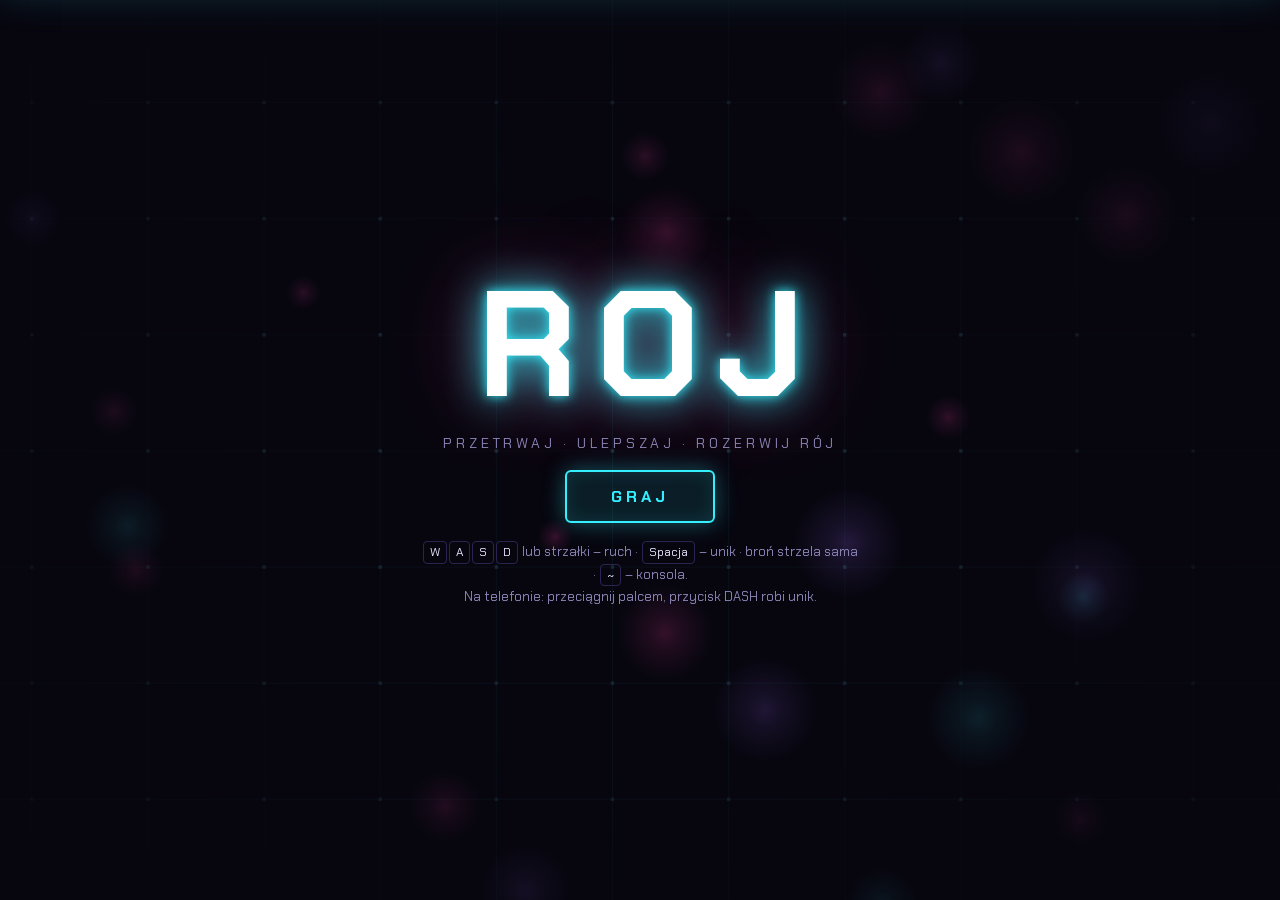
==== commit 6c5ca418: "Roj: close button in console Co-Authored-By: Claude Sonnet 5.5 <noreply@anthropic.com> Claude-Sessio" ====
--- a/roj/index.html
+++ b/roj/index.html
@@ -87,6 +87,7 @@
 #conLog .cmd { color: var(--cy); } #conLog .ok { color: var(--grn); } #conLog .err { color: var(--red); } #conLog .warn { color: var(--yel); }
 #conForm { display: flex; gap: 8px; align-items: center; border-top: 1px solid var(--line); padding-top: 8px; margin-top: 6px; }
 #conForm span { color: var(--cy); font-weight: 700; }
+#conClose { width: 34px; height: 34px; flex: none; color: var(--ink); }
 #conIn { flex: 1; min-width: 0; background: transparent; border: 0; outline: 0; color: #fff; font: inherit; font-size: 14px; caret-color: var(--cy); }
 .cheatTag { position: fixed; left: 50%; bottom: max(8px, env(safe-area-inset-bottom, 0px)); transform: translateX(-50%); font-size: 11px; letter-spacing: .3em; color: var(--red); text-transform: uppercase; opacity: .85; z-index: 4; pointer-events: none; display: none; }
 .cheatTag.on { display: block; }
@@ -119,7 +120,7 @@
 
 <div id="con" aria-hidden="true">
   <div id="conLog"></div>
-  <form id="conForm" autocomplete="off"><span>]</span><input id="conIn" type="text" spellcheck="false" autocomplete="off" autocapitalize="off" placeholder="wpisz help"></form>
+  <form id="conForm" autocomplete="off"><span>]</span><input id="conIn" type="text" spellcheck="false" autocomplete="off" autocapitalize="off" placeholder="wpisz help"><button type="button" id="conClose" class="ib" title="Zamknij (Esc lub ~)" aria-label="Zamknij konsolę">✕</button></form>
 </div>
 <div class="cheatTag" id="cheatTag">cheats on</div>
 
@@ -939,6 +940,7 @@
   else if (e.key === "Tab") { e.preventDefault(); const v = con.inp.value.toLowerCase().replace(/^\//, ""); const m = Object.keys(CMD).filter(k => k.startsWith(v)); if (m.length === 1) con.inp.value = m[0] + " "; else if (m.length > 1) cprint(m.join("  ")); }
 });
 $("#btnCon").addEventListener("click", () => conToggle());
+$("#conClose").addEventListener("click", () => conToggle(false));
 
 /* ============ start ============ */
 for (let i = 0; i < 60; i++) ambient.push({ x: rnd(-700, 700), y: rnd(-450, 450), r: rnd(10, 40), c: pick(["#34f0ff", "#ff3d9a", "#a56bff"]), vx: rnd(-8, 8), vy: rnd(-8, 8) });
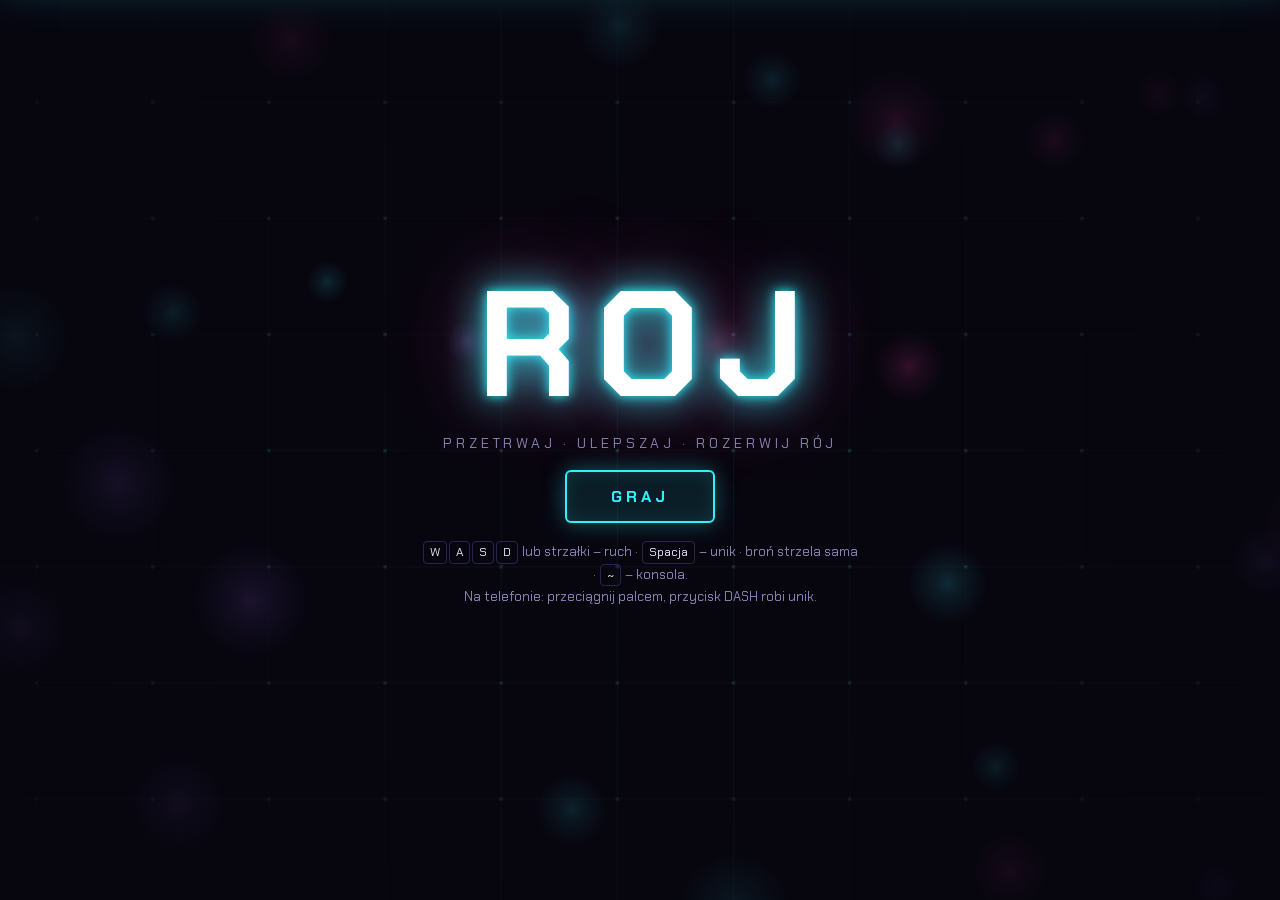
==== commit c10d1674: "Roj: hide cheat commands from help Co-Authored-By: Claude Sonnet 5.5 <noreply@anthropic.com> Claude-" ====
--- a/roj/index.html
+++ b/roj/index.html
@@ -897,10 +897,10 @@
 }
 const CMD = {
   help() {
-    ["help                  – lista komend", "sv_cheat <kod>        – włącz cheaty (szybsze bronie i dodatkowe komendy)", "/die                  – niszczy wszystkie potwory (działa zawsze)", "clear                 – czyści konsolę"].forEach(l => cprint(l));
-    cprint(cheat ? "Cheaty włączone. Dostępne:" : "Po sv_cheat odblokujesz:", cheat ? "ok" : "warn");
-    ["god                   – nieśmiertelność (przełącznik)", "heal                  – pełne życie", "xp <ile>              – dodaje doświadczenie", "level                 – natychmiastowy nowy poziom", "give <broń> [1-5]     – daje broń (bolt orbit nova lightning rocket saw mine laser)", "weapons               – wszystkie bronie na maksimum", "speed <mnożnik>       – szybkość ruchu (np. speed 1.5)", "boss                  – przywołuje strażnika roju", "spawn <typ> [ile]     – grunt dart brute shooter splitter", "time <sekundy>        – przewija czas gry"].forEach(l => cprint(l, cheat ? "" : "warn"));
+    ["help                  – lista komend", "stats                 – czas, poziom i liczba zniszczonych wrogów", "version               – wersja gry", "clear                 – czyści konsolę"].forEach(l => cprint(l));
   },
+  stats() { if (!G) return; cprint(`Czas ${fmtTime(G.t)} · poziom ${G.level} · zniszczone ${G.kills} · fala wrogów ${enemies.length}`); },
+  version() { cprint("Roj 1.0"); },
   clear() { con.log.innerHTML = ""; },
   sv_cheat(a) {
     if (a === undefined) { cprint(`sv_cheat = ${cheat ? "2137" : "0"}`); return; }
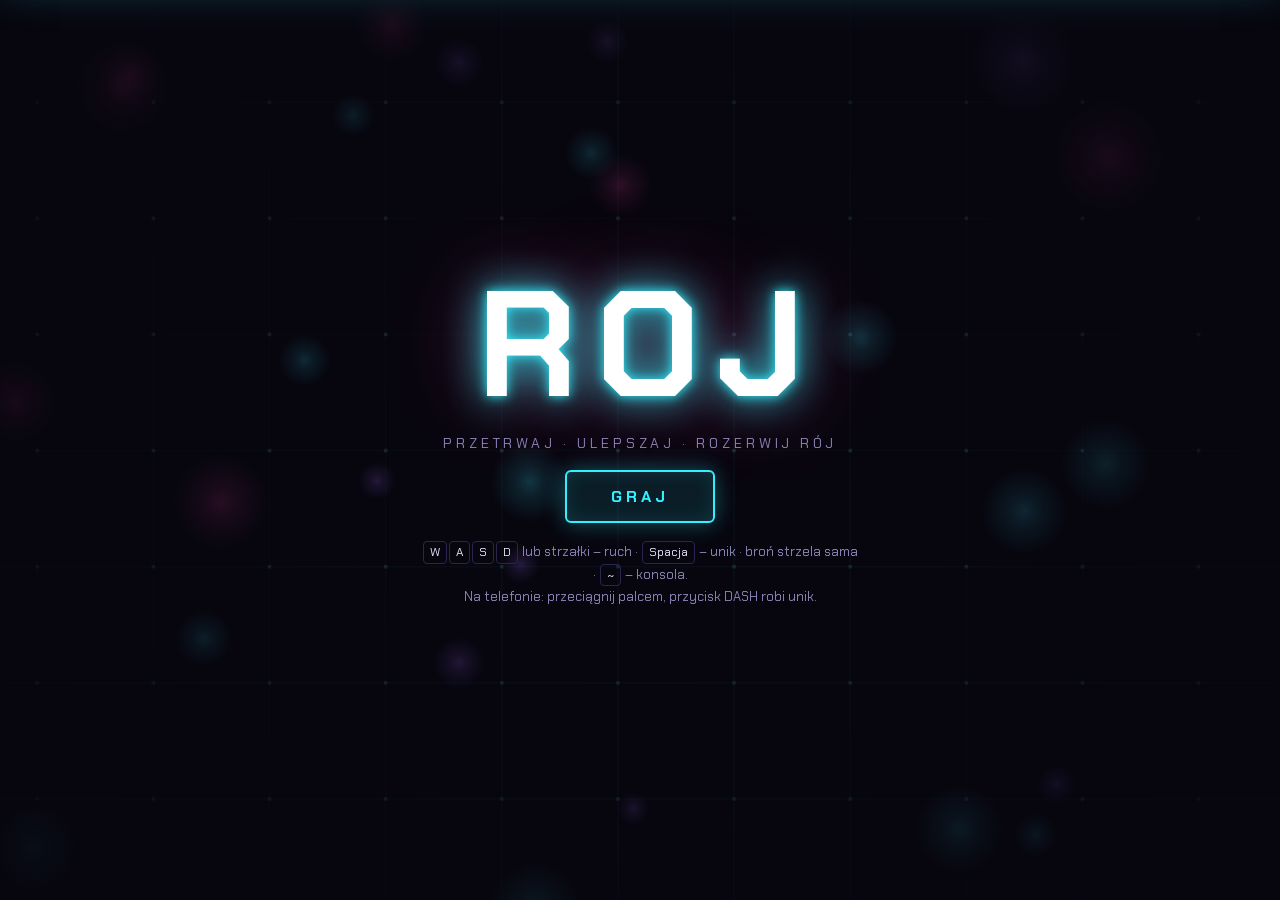
==== commit e3705a0f: "Roj: sv_cheat 0 also resets speed Co-Authored-By: Claude Sonnet 5.5 <noreply@anthropic.com> Claude-S" ====
--- a/roj/index.html
+++ b/roj/index.html
@@ -905,7 +905,7 @@
   sv_cheat(a) {
     if (a === undefined) { cprint(`sv_cheat = ${cheat ? "2137" : "0"}`); return; }
     if (a === "2137") { cheat = true; if (G) recalc(); $("#cheatTag").classList.add("on"); cprint("Cheaty WŁĄCZONE: bronie strzelają 2.2× szybciej. Wpisz help.", "ok"); }
-    else if (a === "0") { cheat = false; if (G) { recalc(); G.god = false; } $("#cheatTag").classList.remove("on"); cprint("Cheaty wyłączone.", "warn"); }
+    else if (a === "0") { cheat = false; if (G) { G.god = false; G.spdMul = 1; recalc(); } $("#cheatTag").classList.remove("on"); cprint("Cheaty wyłączone.", "warn"); }
     else cprint("Błędny kod.", "err");
   },
   die() { dieAll(); },
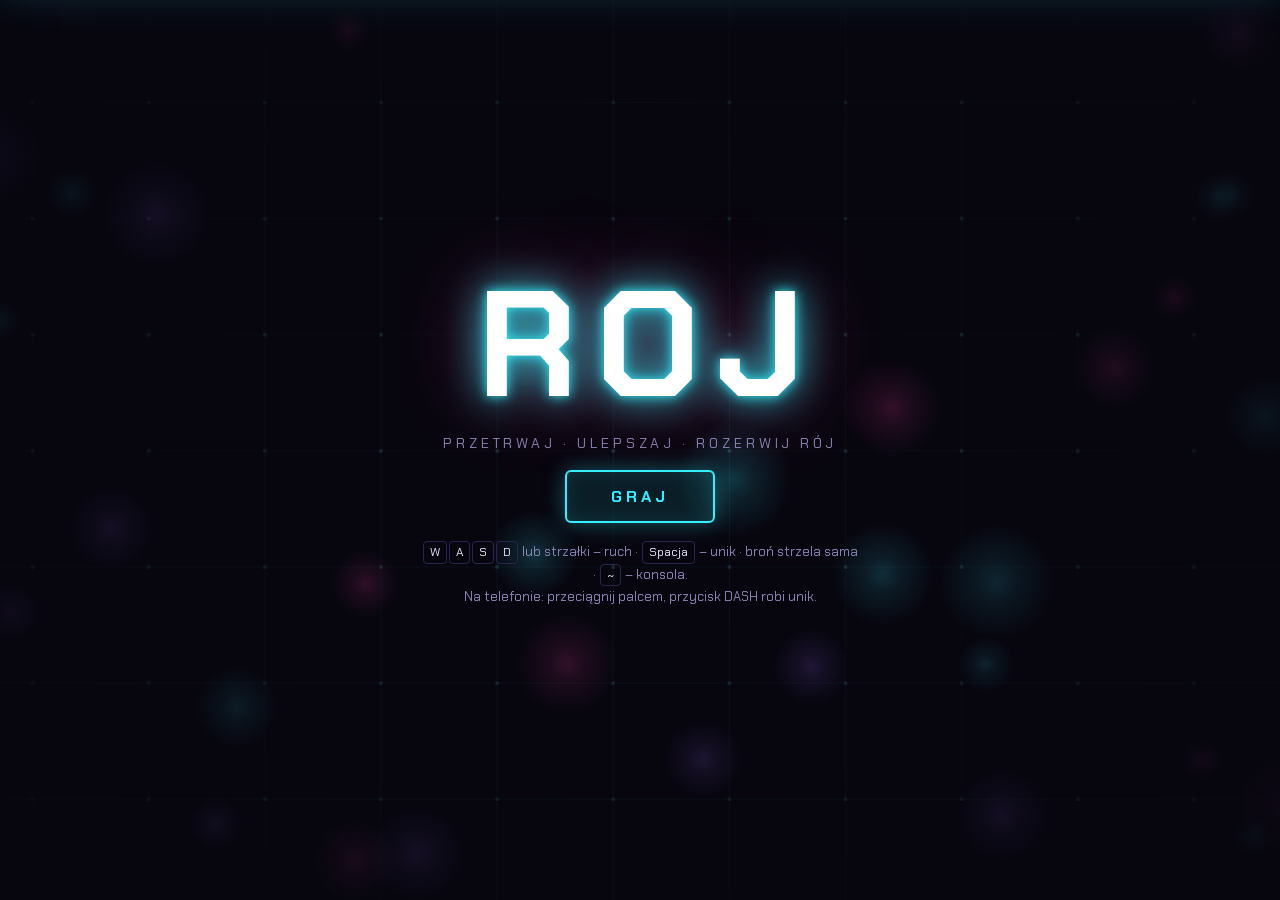
==== commit fe8535ff: "Roj: help lists cheat commands once cheats are enabled Co-Authored-By: Claude Sonnet 5.5 <noreply@an" ====
--- a/roj/index.html
+++ b/roj/index.html
@@ -898,6 +898,9 @@
 const CMD = {
   help() {
     ["help                  – lista komend", "stats                 – czas, poziom i liczba zniszczonych wrogów", "version               – wersja gry", "clear                 – czyści konsolę"].forEach(l => cprint(l));
+    if (!cheat) return;
+    cprint("Cheaty:", "ok");
+    ["/die                  – niszczy wszystkie potwory", "sv_cheat 0            – wyłącza cheaty", "god                   – nieśmiertelność (przełącznik)", "heal                  – pełne życie", "xp <ile>              – dodaje doświadczenie", "level                 – natychmiastowy nowy poziom", "give <broń> [1-5]     – daje broń (bolt orbit nova lightning rocket saw mine laser)", "weapons               – wszystkie bronie na maksimum", "speed <mnożnik>       – szybkość ruchu (np. speed 1.5)", "boss                  – przywołuje strażnika roju", "spawn <typ> [ile]     – grunt dart brute shooter splitter", "time <sekundy>        – przewija czas gry"].forEach(l => cprint(l, "ok"));
   },
   stats() { if (!G) return; cprint(`Czas ${fmtTime(G.t)} · poziom ${G.level} · zniszczone ${G.kills} · fala wrogów ${enemies.length}`); },
   version() { cprint("Roj 1.0"); },
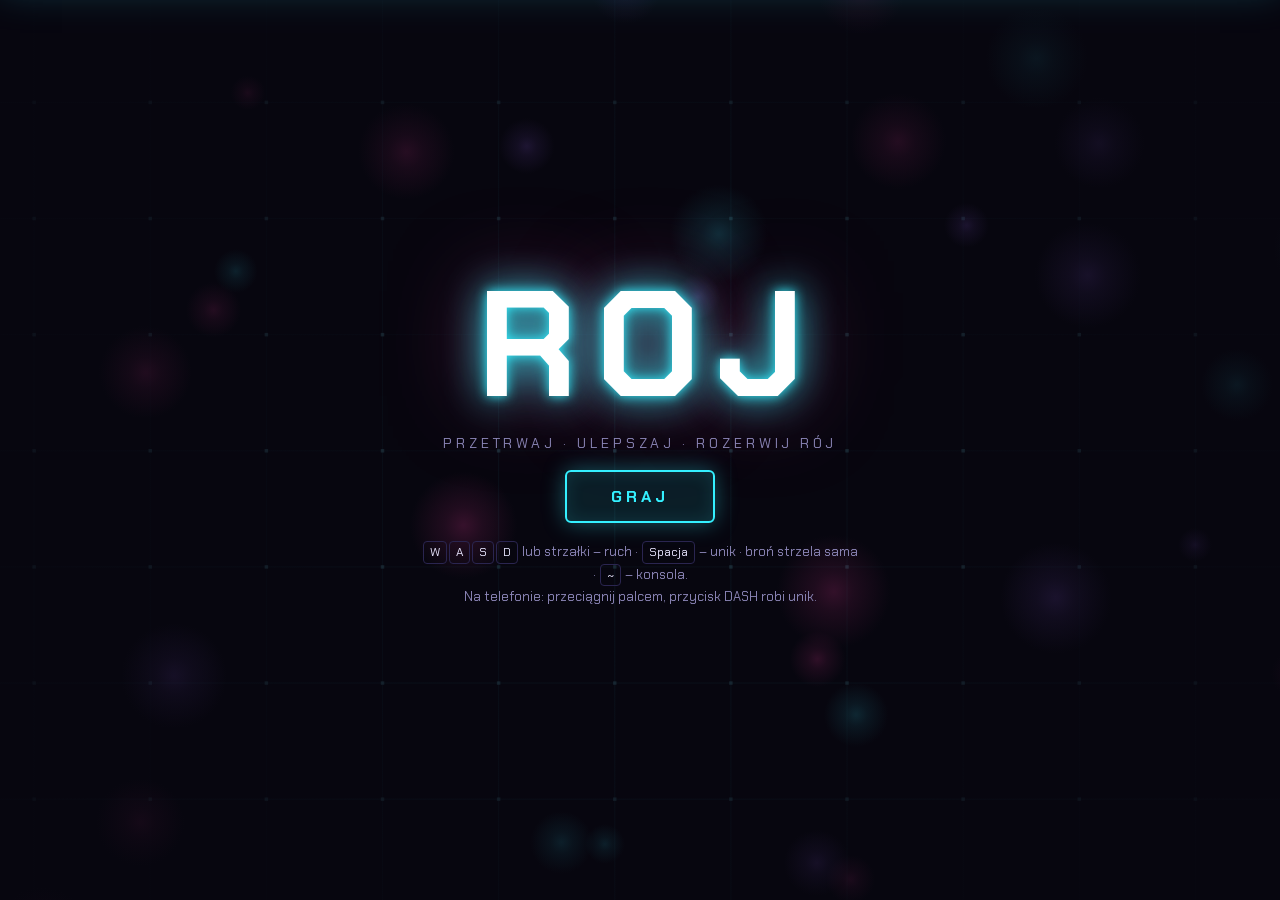
==== commit 350879aa: "Roj: 4 new weapons (aura, meteors, drones, frost), 5 new enemies, spiral boss, mobile HUD fixes Co-A" ====
--- a/roj/index.html
+++ b/roj/index.html
@@ -51,6 +51,15 @@
 .chip .pips s.on { background: var(--yel); box-shadow: 0 0 5px var(--yel); }
 #dashBtn { position: absolute; right: max(18px, env(safe-area-inset-right, 0px)); bottom: max(22px, env(safe-area-inset-bottom, 0px)); width: 84px; height: 84px; border-radius: 50%; border: 2px solid var(--cy); background: rgba(52,240,255,.1); color: var(--cy); font-weight: 700; letter-spacing: .1em; font-size: 13px; pointer-events: auto; display: none; touch-action: none; }
 #dashBtn.cd { opacity: .35; }
+@media (max-width: 560px) {
+  .time { top: calc(max(12px, env(safe-area-inset-top, 0px)) + 62px); }
+  .time b { font-size: 22px; }
+  .time span { display: none; }
+  .kills { display: none; }
+  .chip { padding: 3px 5px 3px 3px; gap: 4px; }
+  .chip > span:nth-child(2) { display: none; }
+  .vit { width: min(200px, 52vw); }
+}
 @media (pointer: coarse) { #dashBtn { display: block; } .kit { bottom: max(120px, env(safe-area-inset-bottom, 0px)); } }
 
 .screen { position: fixed; inset: 0; display: none; align-items: center; justify-content: center; flex-direction: column; gap: 18px; padding: 24px max(16px, env(safe-area-inset-right, 0px)) 24px max(16px, env(safe-area-inset-left, 0px)); text-align: center; background: radial-gradient(ellipse at center, rgba(7,6,15,.55), rgba(7,6,15,.9)); z-index: 5; }
@@ -227,6 +236,11 @@
   brute:    { r: 19, hp: 60, sp: 42, dmg: 12, xp: 6, col: "#b06cff" },
   shooter:  { r: 11, hp: 20, sp: 54, dmg: 6,  xp: 3, col: "#ffe14d" },
   splitter: { r: 16, hp: 32, sp: 56, dmg: 8,  xp: 3, col: "#ff4040" },
+  wraith:   { r: 12, hp: 18, sp: 98, dmg: 7,  xp: 2, col: "#8fa8ff" },
+  bomber:   { r: 11, hp: 16, sp: 118, dmg: 16, xp: 2, col: "#ff6a2a" },
+  charger:  { r: 14, hp: 34, sp: 58, dmg: 12, xp: 3, col: "#ff8fd1" },
+  sniper:   { r: 10, hp: 20, sp: 50, dmg: 12, xp: 3, col: "#ff2e63" },
+  nest:     { r: 18, hp: 100, sp: 16, dmg: 8,  xp: 7, col: "#3df0b8" },
   boss:     { r: 46, hp: 700, sp: 48, dmg: 18, xp: 80, col: "#ff9bd0" },
 };
 const WEAPONS = {
@@ -237,6 +251,10 @@
   rocket:    { name: "Rakiety",     g: "➤", col: "#ff8a3d", d: ["Samonaprowadzająca rakieta z wybuchem.", "Większy wybuch.", "Dwie rakiety.", "Częściej.", "Salwa rakiet."] },
   saw:       { name: "Piła",        g: "✜", col: "#9ad7ff", d: ["Wirująca piła leci przed siebie i wraca, tnąc wszystko.", "Dalszy zasięg.", "Dwie piły naraz.", "Szybszy rzut, większe ostrze.", "Trzy piły tną cały rój."] },
   mine:      { name: "Miny",        g: "✺", col: "#ffb86b", d: ["Zostawia za sobą miny, które wybuchają przy wrogach.", "Większy wybuch.", "Częściej i więcej min.", "Mocniejszy ładunek.", "Pole minowe: potężne wybuchy."] },
+  aura:      { name: "Aura",        g: "◉", col: "#7dffd9", d: ["Pole energii rani wszystko wokół rdzenia.", "Większy zasięg.", "Mocniejsze pulsy.", "Szersze pole.", "Ogromna aura, wrogowie topnieją."] },
+  meteor:    { name: "Meteory",     g: "☄", col: "#ff9d5c", d: ["Z nieba spada meteor w skupisko wrogów.", "Większy wybuch.", "Dwa meteory naraz.", "Częstszy deszcz.", "Deszcz meteorów."] },
+  drone:     { name: "Drony",       g: "✦", col: "#c7f0ff", d: ["Dron krąży wokół i strzela do wrogów.", "Dwa drony.", "Trzy drony.", "Cztery drony, mocniejsze strzały.", "Pięć dronów – latająca flota."] },
+  frost:     { name: "Mróz",        g: "❄", col: "#b6f2ff", d: ["Fala mrozu spowalnia i rani wrogów.", "Dalszy zasięg.", "Dłuższe spowolnienie.", "Częstsze fale.", "Zamrażająca burza."] },
   laser:     { name: "Laser",       g: "═", col: "#ff5959", d: ["Promień przecina szereg wrogów.", "Grubszy promień.", "Dwa promienie.", "Dłuższy i mocniejszy.", "Trzy promienie niszczące rój."] },
 };
 const PASSIVES = {
@@ -248,7 +266,7 @@
   regen:  { name: "Regeneracja", g: "♥", col: "#ff8aa8", d: "Odnawia 0.6 życia na sekundę." },
 };
 
-let G, P, enemies, pbul, ebul, gems, pups, parts, texts, rings, bolts, rockets, saws, mines, lasers, grid;
+let G, P, enemies, pbul, ebul, gems, pups, parts, texts, rings, bolts, rockets, saws, mines, lasers, meteors, grid;
 let cheat = false;
 let state = "menu";                                  // menu | play | levelup | paused | over
 let cam = { x: 0, y: 0, sx: 0, sy: 0 }, shake = 0, ambient = [];
@@ -258,9 +276,9 @@
 
 const needFor = l => Math.floor(3 + l * 2.5 + l * l * 0.35);
 function newGame() {
-  G = { t: 0, kills: 0, level: 1, xp: 0, need: needFor(1), spawn: 0, ring: 70, nextBoss: 120, boss: null, bossN: 0, lv: { bolt: 1, orbit: 0, nova: 0, lightning: 0, rocket: 0, saw: 0, mine: 0, laser: 0 }, ps: { speed: 0, hp: 0, magnet: 0, dmg: 0, haste: 0, regen: 0 }, wt: { bolt: 0.2, nova: 1.5, lightning: 1, rocket: 1.5, saw: 1, mine: 1, laser: 1.5 }, god: false, orbA: 0, auto: 0, comboT: 0, combo: 0, bot: G ? G.bot : false };
+  G = { t: 0, kills: 0, level: 1, xp: 0, need: needFor(1), spawn: 0, ring: 70, nextBoss: 120, boss: null, bossN: 0, lv: { bolt: 1, orbit: 0, nova: 0, lightning: 0, rocket: 0, saw: 0, mine: 0, laser: 0, aura: 0, meteor: 0, drone: 0, frost: 0 }, ps: { speed: 0, hp: 0, magnet: 0, dmg: 0, haste: 0, regen: 0 }, wt: { bolt: 0.2, nova: 1.5, lightning: 1, rocket: 1.5, saw: 1, mine: 1, laser: 1.5, aura: 0.25, meteor: 2, frost: 3 }, droneA: 0, droneT: [0, 0, 0, 0, 0], god: false, orbA: 0, auto: 0, comboT: 0, combo: 0, bot: G ? G.bot : false };
   P = { x: 0, y: 0, vx: 0, vy: 0, r: 11, hp: 120, max: 120, speed: 215, inv: 0, dashT: 0, dashCd: 0, mag: 120, dmg: 1, haste: 1, regen: 0, ang: 0, flash: 0 };
-  enemies = []; pbul = []; ebul = []; gems = []; pups = []; parts = []; texts = []; rings = []; bolts = []; rockets = []; saws = []; mines = []; lasers = [];
+  enemies = []; pbul = []; ebul = []; gems = []; pups = []; parts = []; texts = []; rings = []; bolts = []; rockets = []; saws = []; mines = []; lasers = []; meteors = [];
   cam.x = cam.sx = P.x; cam.y = cam.sy = P.y; shake = 0;
   refreshKit(); hudUpdate(true);
 }
@@ -306,7 +324,7 @@
 /* ============ wrogowie ============ */
 function spawnEnemy(type, x, y, extra) {
   const d = ET[type], hm = 1 + G.t / 190;
-  const e = Object.assign({ id: uid++, type, x, y, vx: 0, vy: 0, r: d.r, hp: d.hp * (type === "boss" ? 1 + G.bossN * 0.7 : hm), dmg: d.dmg * (1 + G.t / 650), col: d.col, flash: 0, t: rnd(0, 6), fire: rnd(1, 2.5), dead: false, hitOrb: 0, kx: 0, ky: 0, st: 0, st2: 0 }, extra);
+  const e = Object.assign({ id: uid++, type, x, y, vx: 0, vy: 0, r: d.r, hp: d.hp * (type === "boss" ? 1 + G.bossN * 0.7 : hm), dmg: d.dmg * (1 + G.t / 650), col: d.col, flash: 0, t: rnd(0, 6), fire: rnd(1, 2.5), dead: false, hitOrb: 0, kx: 0, ky: 0, st: 0, st2: 0, cs: 0, ct: rnd(1, 3), aim: 0, spawnT: rnd(1.5, 3), slow: 0 }, extra);
   e.max = e.hp;
   enemies.push(e); return e;
 }
@@ -320,6 +338,11 @@
   if (t > 55) w.push(["shooter", 1.4 + t * 0.012]);
   if (t > 85) w.push(["brute", 1.1 + t * 0.01]);
   if (t > 120) w.push(["splitter", 1.1 + t * 0.01]);
+  if (t > 70) w.push(["wraith", 1.2 + t * 0.01]);
+  if (t > 100) w.push(["bomber", 1 + t * 0.01]);
+  if (t > 130) w.push(["charger", 1 + t * 0.008]);
+  if (t > 160) w.push(["sniper", 0.8 + t * 0.006]);
+  if (t > 190) w.push(["nest", 0.35 + t * 0.002]);
   let r = Math.random() * w.reduce((a, b) => a + b[1], 0);
   for (const [k, v] of w) if ((r -= v) <= 0) return k;
   return "grunt";
@@ -362,14 +385,36 @@
       if (d < 250) { tx = -ux; ty = -uy; sp *= 0.8; } else if (d < 320) { tx = -uy; ty = ux; sp *= 0.6; }
       e.fire -= dt;
       if (e.fire <= 0 && d < 520) { e.fire = rnd(2.2, 3.2); enemyBullet(e.x, e.y, Math.atan2(dy, dx), 165, e.dmg, "#ffe14d"); }
+    } else if (e.type === "wraith") {
+      const sw = Math.sin(e.t * 3.2) * 1.1; tx = ux - uy * sw; ty = uy + ux * sw;
+    } else if (e.type === "bomber") {
+      sp *= d < 160 ? 1.5 : 1;
+    } else if (e.type === "charger") {
+      e.ct -= dt;
+      if (e.cs === 0) { if (d < 340) { tx = -uy * 0.5; ty = ux * 0.5; } if (e.ct <= 0 && d < 520) { e.cs = 1; e.ct = 0.75; } }
+      else if (e.cs === 1) { sp = 0; e.cx = ux; e.cy = uy; if (e.ct <= 0) { e.cs = 2; e.ct = 0.55; } }
+      else if (e.cs === 2) { sp = 520; tx = e.cx; ty = e.cy; if (e.ct <= 0) { e.cs = 3; e.ct = 1; } }
+      else { sp = 18; if (e.ct <= 0) { e.cs = 0; e.ct = rnd(1.5, 3); } }
+    } else if (e.type === "sniper") {
+      if (e.aim > 0) { sp = 0; e.aim -= dt; if (e.aim > 0.3) e.aa = Math.atan2(dy, dx); if (e.aim <= 0) { enemyBullet(e.x, e.y, e.aa, 560, e.dmg, "#ff2e63", 4); } }
+      else {
+        if (d < 340) { tx = -ux; ty = -uy; sp *= 1.3; } else if (d > 470) { sp *= 1; } else { sp = 0; }
+        e.fire -= dt; if (e.fire <= 0 && d < 640) { e.fire = rnd(3.2, 4.4); e.aim = 0.9; e.aa = Math.atan2(dy, dx); }
+      }
+    } else if (e.type === "nest") {
+      e.spawnT -= dt;
+      if (e.spawnT <= 0) { e.spawnT = 3.4; if (enemies.length < 420) { const a = rnd(0, TAU); spawnEnemy(Math.random() < 0.3 ? "dart" : "grunt", e.x + Math.cos(a) * 24, e.y + Math.sin(a) * 24); ring(e.x, e.y, 36, "#3df0b8", 0.3, 2); } }
     } else if (e.type === "boss") {
       e.st -= dt; e.st2 -= dt;
+      if (e.spiral > 0) { e.spiral -= dt; e.spT = (e.spT || 0) - dt; if (e.spT <= 0) { e.spT = 0.09; const a = e.t * 3.4; enemyBullet(e.x, e.y, a, 140 + G.bossN * 5, 6 + G.bossN, "#ff9bd0", 5); enemyBullet(e.x, e.y, a + Math.PI, 140 + G.bossN * 5, 6 + G.bossN, "#ff9bd0", 5); } }
       if (e.charge > 0) { e.charge -= dt; sp = 430; tx = e.cx; ty = e.cy; if (e.charge <= 0) { addShake(5); } }
       else {
-        if (e.st <= 0) { e.st = Math.max(2, 3.4 - G.bossN * 0.15); const n = 12 + G.bossN * 3, o = rnd(0, TAU); for (let i = 0; i < n; i++) enemyBullet(e.x, e.y, o + i / n * TAU, 125 + G.bossN * 6, 7 + G.bossN * 1.5, "#ff9bd0", 6); ring(e.x, e.y, 90, "#ff9bd0", 0.5, 4); }
+        if (e.st <= 0 && G.bossN % 2 === 0 && !e.spiral) { e.st = 5; e.spiral = 2.6; text(e.x, e.y - e.r - 14, "SPIRALA", "#ff9bd0", 16); }
+        else if (e.st <= 0) { e.st = Math.max(2, 3.4 - G.bossN * 0.15); const n = 12 + G.bossN * 3, o = rnd(0, TAU); for (let i = 0; i < n; i++) enemyBullet(e.x, e.y, o + i / n * TAU, 125 + G.bossN * 6, 7 + G.bossN * 1.5, "#ff9bd0", 6); ring(e.x, e.y, 90, "#ff9bd0", 0.5, 4); }
         if (e.st2 <= 0) { e.st2 = rnd(8, 11); if (Math.random() < 0.5) { e.charge = 0.65; e.cx = ux; e.cy = uy; text(e.x, e.y - e.r - 14, "!", "#ff3d9a", 26); } else if (enemies.length < 520) for (let i = 0; i < 4 + G.bossN * 2; i++) { const a = rnd(0, TAU); spawnEnemy("grunt", e.x + Math.cos(a) * 60, e.y + Math.sin(a) * 60); } }
       }
     }
+    if (G.t < e.slow) sp *= 0.35;
     // odpychanie od sąsiadów
     let px = 0, py = 0, c = 0;
     near(e.x, e.y, e.r + 12, o => {
@@ -381,17 +426,20 @@
     e.vx = tx * sp + px * 110 + e.kx; e.vy = ty * sp + py * 110 + e.ky;
     e.x += e.vx * dt; e.y += e.vy * dt;
     // kontakt z graczem
-    if (d < e.r + P.r && P.inv <= 0) hurtPlayer(e.dmg, e.x, e.y);
+    if (e.type === "bomber" && d < e.r + P.r + 16) {
+      e.dead = true; ring(e.x, e.y, 70, "#ff6a2a", 0.4, 5); burst(e.x, e.y, "#ff6a2a", 22, 260, 0.5, 3.4); Snd.boom(); addShake(4);
+      if (d < 70 && P.inv <= 0) hurtPlayer(e.dmg, e.x, e.y);
+    } else if (d < e.r + P.r && P.inv <= 0) hurtPlayer(e.dmg, e.x, e.y);
   }
   // sprzątanie
   enemies = enemies.filter(e => !e.dead);
 }
-function hurtEnemy(e, dmg, kx = 0, ky = 0, crit = false) {
+function hurtEnemy(e, dmg, kx = 0, ky = 0, crit = false, silent = false) {
   if (e.dead) return;
-  e.hp -= dmg; e.flash = 1;
+  if (e.type === "wraith" && Math.sin(e.t * 4) > 0.7) dmg *= 0.3;
+  e.hp -= dmg; e.flash = silent ? 0.4 : 1;
   e.kx += kx; e.ky += ky;
-  text(e.x + rnd(-6, 6), e.y - e.r, Math.round(dmg), crit ? "#ffe14d" : "#ffffff", crit ? 17 : 12);
-  Snd.hit();
+  if (!silent) { text(e.x + rnd(-6, 6), e.y - e.r, Math.round(dmg), crit ? "#ffe14d" : "#ffffff", crit ? 17 : 12); Snd.hit(); }
   if (e.hp <= 0) killEnemy(e);
 }
 function killEnemy(e) {
@@ -496,6 +544,47 @@
   ring(x, y, rad, col, 0.35, 4); burst(x, y, col, 14, 210, 0.5, 3); Snd.boom(); addShake(1.5);
 }
 function updateNewWeapons(dt) {
+  const L = G.lv, w = G.wt, dm = P.dmg;
+  const tick = (k, cd, fn) => { w[k] -= dt * P.haste; if (w[k] <= 0) { if (fn()) w[k] = cd; else w[k] = 0.15; } };
+  // Aura – ciągłe pole
+  if (L.aura) {
+    w.aura -= dt * P.haste;
+    if (w.aura <= 0) {
+      w.aura = 0.25; const R = 62 + 16 * L.aura, d = (4 + 2.6 * L.aura) * dm;
+      near(P.x, P.y, R + 50, e => { if (!e.dead && Math.hypot(e.x - P.x, e.y - P.y) < R + e.r) hurtEnemy(e, d, (e.x - P.x) * 0.4, (e.y - P.y) * 0.4, false, true); });
+    }
+  }
+  // Meteory z telegrafem
+  if (L.meteor) tick("meteor", 3.2 - 0.3 * L.meteor, () => {
+    const n = 1 + Math.floor((L.meteor + 1) / 2); let f = false;
+    const pool = enemies.filter(e => !e.dead && Math.hypot(e.x - P.x, e.y - P.y) < 460);
+    for (let i = 0; i < n && pool.length; i++) { const e = pool.splice(Math.floor(Math.random() * pool.length), 1)[0]; meteors.push({ x: e.x + rnd(-20, 20), y: e.y + rnd(-20, 20), t: 0, delay: 0.8, rad: 64 + 9 * L.meteor, dmg: (34 + 11 * L.meteor) * dm }); f = true; }
+    return f;
+  });
+  for (const m of meteors) { m.t += dt; if (m.t >= m.delay && !m.done) { m.done = true; explode(m.x, m.y, m.rad, m.dmg, "#ff9d5c"); addShake(3); } }
+  meteors = meteors.filter(m => !m.done);
+  // Drony
+  if (L.drone) {
+    G.droneA += dt * 1.7;
+    for (let i = 0; i < L.drone; i++) {
+      G.droneT[i] -= dt * P.haste;
+      if (G.droneT[i] <= 0) {
+        const a = G.droneA + i / L.drone * TAU, dx = P.x + Math.cos(a) * 96, dy = P.y + Math.sin(a) * 96;
+        const e = nearest(dx, dy, 480);
+        if (e) { const aa = Math.atan2(e.y - dy, e.x - dx); pbul.push({ x: dx, y: dy, vx: Math.cos(aa) * 560, vy: Math.sin(aa) * 560, r: 3, dmg: (6 + 3 * L.drone) * dm, crit: false, pierce: 0, life: 0.9, hit: [] }); G.droneT[i] = 0.75; Snd.shot(); } else G.droneT[i] = 0.2;
+      }
+    }
+  }
+  // Mróz
+  if (L.frost) tick("frost", 4.6 - 0.45 * L.frost, () => {
+    if (!enemies.length) return false;
+    rings.push({ x: P.x, y: P.y, r: 6, max: 140 + 22 * L.frost, col: "#b6f2ff", t: 0, dur: 0.6, w: 6, frost: true, dmg: (7 + 3 * L.frost) * dm, slow: 1.8 + 0.4 * L.frost, hit: new Set(), follow: true });
+    Snd.boom(); return true;
+  });
+  for (const r of rings) {
+    if (!r.frost) continue;
+    near(r.x, r.y, r.r + 60, e => { if (e.dead || r.hit.has(e)) return; const d = Math.hypot(e.x - r.x, e.y - r.y); if (d <= r.r + e.r) { r.hit.add(e); e.slow = G.t + r.slow; hurtEnemy(e, r.dmg, 0, 0, false, true); parts.push({ x: e.x, y: e.y, vx: 0, vy: 0, life: 0.3, max: 0.3, col: "#b6f2ff", size: 5 }); } });
+  }
   for (const sw of saws) {
     sw.rot += dt * 18;
     const sp = sw.sp * (sw.out ? 1 : 1.15);
@@ -520,7 +609,7 @@
         const rx = e.x - P.x, ry = e.y - P.y, t = rx * ca + ry * sa;
         if (t < 0 || t > l.len) continue;
         const d = Math.abs(rx * sa - ry * ca);
-        if (d < e.r + l.w / 2) hurtEnemy(e, l.dmg, 0, 0, false);
+        if (d < e.r + l.w / 2) hurtEnemy(e, l.dmg, 0, 0, false, true);
       }
     }
   }
@@ -683,10 +772,22 @@
     case "shooter": polygon(x, y, r * 1.2, 4, Math.PI / 4); break;
     case "splitter": ctx.beginPath(); ctx.arc(x, y, r, 0, TAU); break;
     case "boss": ctx.beginPath(); ctx.arc(x, y, r, 0, TAU); break;
+    case "bomber": polygon(x, y, r * (1 + 0.12 * Math.sin(e.t * 14)), 8, e.t * 3); break;
+    case "charger": polygon(x, y, r * 1.3, 3, Math.atan2(e.cy || 0, e.cx || 1)); break;
+    case "sniper": polygon(x, y, r * 1.25, 4, 0); break;
+    case "nest": polygon(x, y, r, 6, e.t * 0.3); break;
+    case "wraith": ctx.beginPath(); ctx.arc(x, y - r * 0.2, r, Math.PI, 0); for (let i = 0; i < 4; i++) ctx.lineTo(x + r - i * r * 0.5, y + r * 0.9 + (i % 2) * 3); ctx.closePath(); ctx.globalAlpha = Math.sin(e.t * 4) > 0.7 ? 0.35 : 0.9; break;
     default: ctx.beginPath(); ctx.arc(x, y, r, 0, TAU);
   }
-  ctx.fill(); ctx.stroke();
+  if (G.t < e.slow) ctx.strokeStyle = "#b6f2ff";
+  ctx.fill(); ctx.stroke(); ctx.globalAlpha = 1;
+  if (e.type === "sniper" && e.aim > 0) { ctx.strokeStyle = `rgba(255,46,99,${0.35 + 0.4 * (1 - e.aim)})`; ctx.lineWidth = 1.5; ctx.beginPath(); ctx.moveTo(x, y); ctx.lineTo(x + Math.cos(e.aa) * 900, y + Math.sin(e.aa) * 900); ctx.stroke(); }
+  if (e.type === "charger" && e.cs === 1) { ctx.strokeStyle = `rgba(255,143,209,${0.3 + 0.5 * (1 - e.ct / 0.75)})`; ctx.lineWidth = r * 1.2; ctx.beginPath(); ctx.moveTo(x, y); ctx.lineTo(x + e.cx * 520 * 0.55, y + e.cy * 520 * 0.55); ctx.stroke(); }
   if (e.flash <= 0) {
+    if (e.type === "bomber") { ctx.fillStyle = Math.sin(e.t * 16) > 0 ? "#ffd2a8" : e.col; ctx.beginPath(); ctx.arc(x, y, r * 0.38, 0, TAU); ctx.fill(); }
+    else if (e.type === "sniper") { ctx.strokeStyle = e.col; ctx.lineWidth = 1.5; ctx.beginPath(); ctx.arc(x, y, r * 0.5, 0, TAU); ctx.moveTo(x - r * 0.9, y); ctx.lineTo(x + r * 0.9, y); ctx.moveTo(x, y - r * 0.9); ctx.lineTo(x, y + r * 0.9); ctx.stroke(); }
+    else if (e.type === "nest") { ctx.fillStyle = e.col; for (let i = 0; i < 3; i++) { const a = e.t + i / 3 * TAU; ctx.beginPath(); ctx.arc(x + Math.cos(a) * r * 0.4, y + Math.sin(a) * r * 0.4, r * 0.18 + 1.5 * Math.sin(e.t * 5 + i), 0, TAU); ctx.fill(); } }
+    else if (e.type === "wraith") { ctx.fillStyle = e.col; ctx.beginPath(); ctx.arc(x - r * 0.3, y - r * 0.2, 1.8, 0, TAU); ctx.arc(x + r * 0.3, y - r * 0.2, 1.8, 0, TAU); ctx.fill(); }
     if (e.type === "grunt") { ctx.fillStyle = e.col; for (const s of [-1, 1]) { ctx.beginPath(); ctx.arc(x + Math.cos(ang) * r * 0.35 - Math.sin(ang) * r * 0.38 * s, y + Math.sin(ang) * r * 0.35 + Math.cos(ang) * r * 0.38 * s, r * 0.2, 0, TAU); ctx.fill(); } }
     else if (e.type === "shooter") { ctx.fillStyle = e.col; ctx.beginPath(); ctx.arc(x, y, r * 0.35, 0, TAU); ctx.fill(); }
     else if (e.type === "splitter") { ctx.beginPath(); ctx.moveTo(x - r * 0.5, y); ctx.lineTo(x + r * 0.5, y); ctx.moveTo(x, y - r * 0.5); ctx.lineTo(x, y + r * 0.5); ctx.stroke(); }
@@ -721,6 +822,15 @@
     for (let i = 0; i < b.pts.length - 1; i++) { const [x0, y0] = b.pts[i], [x1, y1] = b.pts[i + 1]; ctx.moveTo(x0, y0); const n = 6; for (let k = 1; k < n; k++) { const f = k / n; ctx.lineTo(x0 + (x1 - x0) * f + rnd(-9, 9), y0 + (y1 - y0) * f + rnd(-9, 9)); } ctx.lineTo(x1, y1); }
     ctx.stroke(); ctx.strokeStyle = "#fff"; ctx.lineWidth = 1; ctx.stroke(); ctx.globalAlpha = 1;
   }
+  // aura, meteory, drony
+  if (G.lv.aura) { const R = 62 + 16 * G.lv.aura, pul = 0.6 + 0.4 * Math.sin(t * 5); halo(P.x, P.y, "#7dffd9", R * 1.15, 0.25 * pul); ctx.globalAlpha = 0.5; ctx.strokeStyle = "#7dffd9"; ctx.lineWidth = 2; ctx.beginPath(); ctx.arc(P.x, P.y, R, 0, TAU); ctx.stroke(); ctx.globalAlpha = 1; }
+  for (const m of meteors) {
+    const k = m.t / m.delay; ctx.globalAlpha = 0.35 + 0.4 * k; ctx.strokeStyle = "#ff9d5c"; ctx.lineWidth = 2; ctx.beginPath(); ctx.arc(m.x, m.y, m.rad, 0, TAU); ctx.stroke();
+    ctx.beginPath(); ctx.arc(m.x, m.y, m.rad * k, 0, TAU); ctx.stroke();
+    halo(m.x, m.y - (1 - k) * 420, "#ff9d5c", 26, 0.95); ctx.globalAlpha = 0.5; ctx.beginPath(); ctx.moveTo(m.x, m.y - (1 - k) * 420); ctx.lineTo(m.x + 30, m.y - (1 - k) * 420 - 90); ctx.stroke();
+  }
+  ctx.globalAlpha = 1;
+  if (G.lv.drone) for (let i = 0; i < G.lv.drone; i++) { const a = G.droneA + i / G.lv.drone * TAU, dx = P.x + Math.cos(a) * 96, dy = P.y + Math.sin(a) * 96; halo(dx, dy, "#c7f0ff", 22, 0.9); ctx.globalAlpha = 1; ctx.fillStyle = "#ffffff"; ctx.beginPath(); ctx.moveTo(dx, dy - 5); ctx.lineTo(dx + 4, dy); ctx.lineTo(dx, dy + 5); ctx.lineTo(dx - 4, dy); ctx.closePath(); ctx.fill(); }
   // piły, miny, lasery
   for (const sw of saws) {
     halo(sw.x, sw.y, "#9ad7ff", sw.r * 2.4, 0.8); ctx.globalAlpha = 1;
@@ -864,7 +974,7 @@
 });
 window.addEventListener("keyup", e => { keys[e.key.length === 1 ? e.key.toLowerCase() : e.key] = false; });
 window.addEventListener("blur", () => { for (const k in keys) keys[k] = false; });
-cv.addEventListener("pointerdown", e => { if (touch.id === null) { touch.id = e.pointerId; touch.ox = touch.x = e.clientX; touch.oy = touch.y = e.clientY; cv.setPointerCapture(e.pointerId); } });
+cv.addEventListener("pointerdown", e => { if (touch.id === null) { touch.id = e.pointerId; touch.ox = touch.x = e.clientX; touch.oy = touch.y = e.clientY; try { cv.setPointerCapture(e.pointerId); } catch (err) { /* ok */ } } });
 cv.addEventListener("pointermove", e => { if (e.pointerId === touch.id) { touch.x = e.clientX; touch.y = e.clientY; } });
 const tEnd = e => { if (e.pointerId === touch.id) touch.id = null; };
 cv.addEventListener("pointerup", tEnd); cv.addEventListener("pointercancel", tEnd);
@@ -900,7 +1010,7 @@
     ["help                  – lista komend", "stats                 – czas, poziom i liczba zniszczonych wrogów", "version               – wersja gry", "clear                 – czyści konsolę"].forEach(l => cprint(l));
     if (!cheat) return;
     cprint("Cheaty:", "ok");
-    ["/die                  – niszczy wszystkie potwory", "sv_cheat 0            – wyłącza cheaty", "god                   – nieśmiertelność (przełącznik)", "heal                  – pełne życie", "xp <ile>              – dodaje doświadczenie", "level                 – natychmiastowy nowy poziom", "give <broń> [1-5]     – daje broń (bolt orbit nova lightning rocket saw mine laser)", "weapons               – wszystkie bronie na maksimum", "speed <mnożnik>       – szybkość ruchu (np. speed 1.5)", "boss                  – przywołuje strażnika roju", "spawn <typ> [ile]     – grunt dart brute shooter splitter", "time <sekundy>        – przewija czas gry"].forEach(l => cprint(l, "ok"));
+    ["/die                  – niszczy wszystkie potwory", "sv_cheat 0            – wyłącza cheaty", "god                   – nieśmiertelność (przełącznik)", "heal                  – pełne życie", "xp <ile>              – dodaje doświadczenie", "level                 – natychmiastowy nowy poziom", "give <broń> [1-5]     – daje broń (" + Object.keys(WEAPONS).join(" ") + ")", "weapons               – wszystkie bronie na maksimum", "speed <mnożnik>       – szybkość ruchu (np. speed 1.5)", "boss                  – przywołuje strażnika roju", "spawn <typ> [ile]     – " + Object.keys(ET).filter(k => k !== "boss").join(" "), "time <sekundy>        – przewija czas gry"].forEach(l => cprint(l, "ok"));
   },
   stats() { if (!G) return; cprint(`Czas ${fmtTime(G.t)} · poziom ${G.level} · zniszczone ${G.kills} · fala wrogów ${enemies.length}`); },
   version() { cprint("Roj 1.0"); },
@@ -924,7 +1034,7 @@
   weapons() { if (!cheatOnly() || !G) return; for (const k in WEAPONS) G.lv[k] = 5; recalc(); refreshKit(); cprint("Wszystkie bronie: poziom 5.", "ok"); },
   speed(a) { if (!cheatOnly() || !G) return; G.spdMul = clamp(+a || 1, 0.3, 4); recalc(); cprint(`Szybkość ×${G.spdMul}`, "ok"); },
   boss() { if (!cheatOnly() || !G) return; if (G.boss) { cprint("Strażnik już jest.", "warn"); return; } const [x, y] = ringPos(); G.boss = spawnEnemy("boss", x, y); G.bossN++; $("#bossBar").classList.add("on"); cprint("Strażnik roju przywołany.", "ok"); },
-  spawn(a, b) { if (!cheatOnly() || !G) return; if (!ET[a] || a === "boss") { cprint("Użycie: spawn <grunt|dart|brute|shooter|splitter> [ile]", "err"); return; } const n = clamp(+b || 5, 1, 100); for (let i = 0; i < n; i++) { const [x, y] = ringPos(); spawnEnemy(a, x, y); } cprint(`Dodano ${n} × ${a}.`, "ok"); },
+  spawn(a, b) { if (!cheatOnly() || !G) return; if (!ET[a] || a === "boss") { cprint("Użycie: spawn <" + Object.keys(ET).filter(k => k !== "boss").join("|") + "> [ile]", "err"); return; } const n = clamp(+b || 5, 1, 100); for (let i = 0; i < n; i++) { const [x, y] = ringPos(); spawnEnemy(a, x, y); } cprint(`Dodano ${n} × ${a}.`, "ok"); },
   time(a) { if (!cheatOnly() || !G) return; G.t += Math.max(0, +a || 60); cprint(`Czas: ${fmtTime(G.t)}`, "ok"); },
 };
 function conRun(line) {
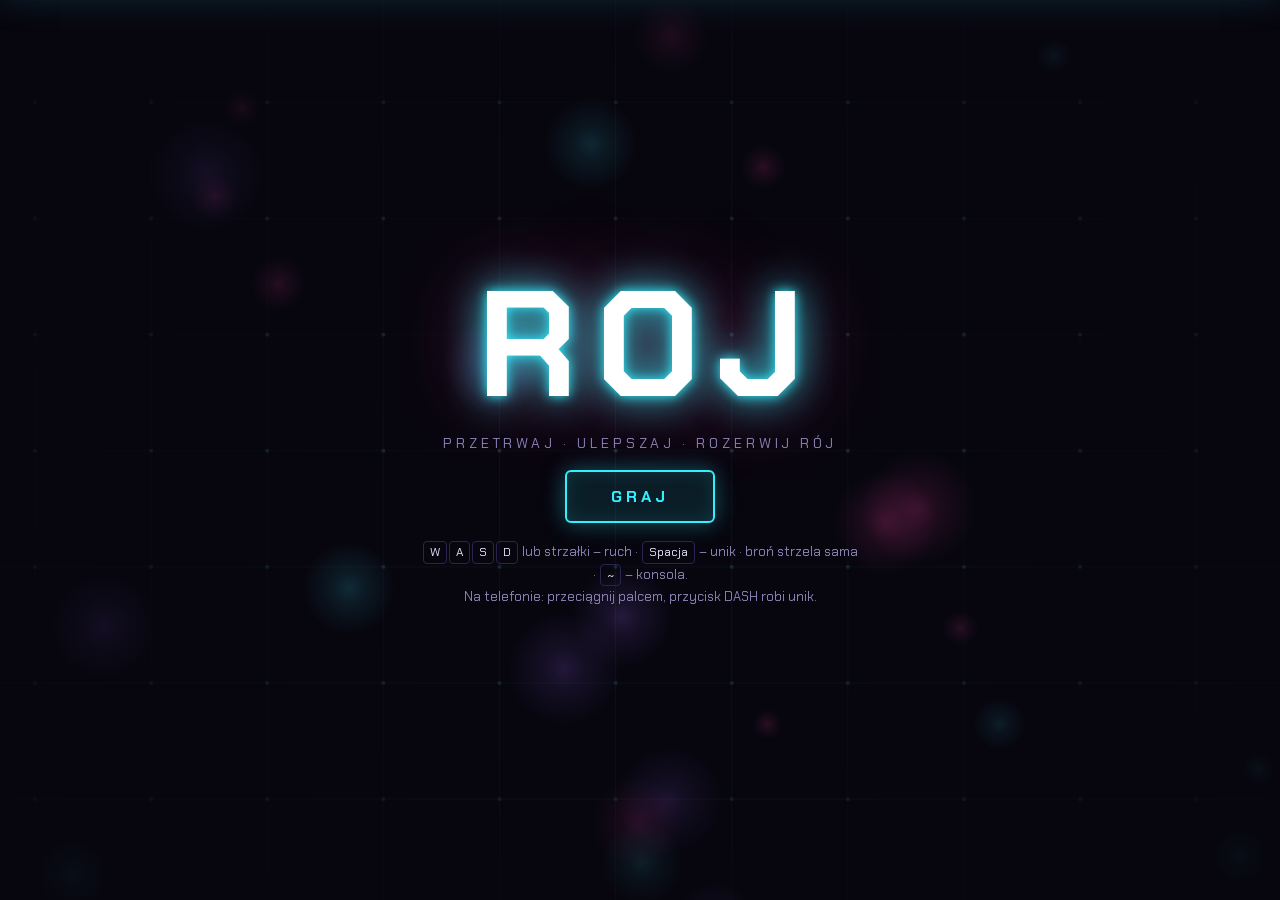
==== commit 7488b440: "Roj: difficulty scales with player power, elite enemies Co-Authored-By: Claude Sonnet 5.5 <noreply@a" ====
--- a/roj/index.html
+++ b/roj/index.html
@@ -276,7 +276,7 @@
 
 const needFor = l => Math.floor(3 + l * 2.5 + l * l * 0.35);
 function newGame() {
-  G = { t: 0, kills: 0, level: 1, xp: 0, need: needFor(1), spawn: 0, ring: 70, nextBoss: 120, boss: null, bossN: 0, lv: { bolt: 1, orbit: 0, nova: 0, lightning: 0, rocket: 0, saw: 0, mine: 0, laser: 0, aura: 0, meteor: 0, drone: 0, frost: 0 }, ps: { speed: 0, hp: 0, magnet: 0, dmg: 0, haste: 0, regen: 0 }, wt: { bolt: 0.2, nova: 1.5, lightning: 1, rocket: 1.5, saw: 1, mine: 1, laser: 1.5, aura: 0.25, meteor: 2, frost: 3 }, droneA: 0, droneT: [0, 0, 0, 0, 0], god: false, orbA: 0, auto: 0, comboT: 0, combo: 0, bot: G ? G.bot : false };
+  G = { t: 0, kills: 0, level: 1, xp: 0, need: needFor(1), spawn: 0, ring: 70, nextBoss: 120, boss: null, bossN: 0, power: 1, lv: { bolt: 1, orbit: 0, nova: 0, lightning: 0, rocket: 0, saw: 0, mine: 0, laser: 0, aura: 0, meteor: 0, drone: 0, frost: 0 }, ps: { speed: 0, hp: 0, magnet: 0, dmg: 0, haste: 0, regen: 0 }, wt: { bolt: 0.2, nova: 1.5, lightning: 1, rocket: 1.5, saw: 1, mine: 1, laser: 1.5, aura: 0.25, meteor: 2, frost: 3 }, droneA: 0, droneT: [0, 0, 0, 0, 0], god: false, orbA: 0, auto: 0, comboT: 0, combo: 0, bot: G ? G.bot : false };
   P = { x: 0, y: 0, vx: 0, vy: 0, r: 11, hp: 120, max: 120, speed: 215, inv: 0, dashT: 0, dashCd: 0, mag: 120, dmg: 1, haste: 1, regen: 0, ang: 0, flash: 0 };
   enemies = []; pbul = []; ebul = []; gems = []; pups = []; parts = []; texts = []; rings = []; bolts = []; rockets = []; saws = []; mines = []; lasers = []; meteors = [];
   cam.x = cam.sx = P.x; cam.y = cam.sy = P.y; shake = 0;
@@ -284,6 +284,7 @@
 }
 function recalc() {
   P.speed = (G.spdMul || 1) * 215 * (1 + 0.08 * G.ps.speed); P.max = 120 + 30 * G.ps.hp; P.mag = 120 * (1 + 0.35 * G.ps.magnet);
+  G.power = Object.values(G.lv).reduce((a, b) => a + b, 0) + Object.values(G.ps).reduce((a, b) => a + b, 0) + (cheat ? 8 : 0);
   P.dmg = 1 + 0.12 * G.ps.dmg; P.haste = (1 + 0.1 * G.ps.haste) * (cheat ? 2.2 : 1); P.regen = 0.35 + 0.6 * G.ps.regen;
 }
 
@@ -323,8 +324,11 @@
 
 /* ============ wrogowie ============ */
 function spawnEnemy(type, x, y, extra) {
-  const d = ET[type], hm = 1 + G.t / 190;
-  const e = Object.assign({ id: uid++, type, x, y, vx: 0, vy: 0, r: d.r, hp: d.hp * (type === "boss" ? 1 + G.bossN * 0.7 : hm), dmg: d.dmg * (1 + G.t / 650), col: d.col, flash: 0, t: rnd(0, 6), fire: rnd(1, 2.5), dead: false, hitOrb: 0, kx: 0, ky: 0, st: 0, st2: 0, cs: 0, ct: rnd(1, 3), aim: 0, spawnT: rnd(1.5, 3), slow: 0 }, extra);
+  const d = ET[type], pw = G.power || 1, hm = (1 + G.t / 190) * (1 + pw * 0.035) * (1 + Math.max(0, pw - 25) * 0.08);
+  const e = Object.assign({ id: uid++, type, x, y, vx: 0, vy: 0, r: d.r, hp: d.hp * (type === "boss" ? (1 + G.bossN * 0.7) * (1 + pw * 0.045) : hm), dmg: d.dmg * (1 + G.t / 650) * (1 + pw * 0.011), col: d.col, flash: 0, t: rnd(0, 6), fire: rnd(1, 2.5), dead: false, hitOrb: 0, kx: 0, ky: 0, st: 0, st2: 0, cs: 0, ct: rnd(1, 3), aim: 0, spawnT: rnd(1.5, 3), slow: 0 }, extra);
+  if (extra === undefined && type !== "boss" && type !== "nest" && G.t > 100 && Math.random() < 0.03 + pw * 0.002) {   // elita
+    e.elite = true; e.hp *= 3.5; e.r *= 1.35; e.dmg *= 1.3; e.xpMul = 4;
+  }
   e.max = e.hp;
   enemies.push(e); return e;
 }
@@ -333,9 +337,9 @@
   return [P.x + Math.cos(a) * R, P.y + Math.sin(a) * R];
 }
 function pickType() {
-  const t = G.t, w = [["grunt", 10]];
+  const t = G.t + (G.power || 1) * 4, w = [["grunt", 10]];
   if (t > 25) w.push(["dart", 3 + t * 0.025]);
-  if (t > 55) w.push(["shooter", 1.4 + t * 0.012]);
+  if (t > 55) w.push(["shooter", 1.4 + t * 0.012 + (G.power || 1) * 0.06]);
   if (t > 85) w.push(["brute", 1.1 + t * 0.01]);
   if (t > 120) w.push(["splitter", 1.1 + t * 0.01]);
   if (t > 70) w.push(["wraith", 1.2 + t * 0.01]);
@@ -348,19 +352,19 @@
   return "grunt";
 }
 function director(dt) {
-  const t = G.t, rate = 1.7 + t * 0.02 + Math.max(0, t - 200) * 0.008;
+  const t = G.t, pw = G.power || 1, rate = (1.7 + t * 0.02 + Math.max(0, t - 200) * 0.008) * (1 + pw * 0.07);
   G.spawn += rate * dt;
-  const cap = Math.min(340, 120 + t * 0.6);
+  const cap = Math.min(720, 120 + t * 0.6 + pw * 11);
   while (G.spawn >= 1) {
     G.spawn--;
     if (enemies.length >= cap) continue;
-    const type = pickType(), [x, y] = ringPos(), n = type === "dart" ? rint(2, 4) : 1;
+    const type = pickType(), [x, y] = ringPos(), n = type === "dart" ? rint(2, 4) : pw > 25 && Math.random() < 0.4 ? rint(2, 3) : 1;
     for (let i = 0; i < n; i++) spawnEnemy(type, x + rnd(-24, 24), y + rnd(-24, 24));
   }
   G.ring -= dt;
   if (G.ring <= 0) {                                   // okrążenie
-    G.ring = rnd(60, 76);
-    const n = 20 + Math.floor(t / 22), R = Math.hypot(cw, ch) / (2 * S) + 30;
+    G.ring = rnd(60, 76) / (1 + pw * 0.012);
+    const n = 20 + Math.floor(t / 22) + Math.floor(pw * 0.8), R = Math.hypot(cw, ch) / (2 * S) + 30;
     for (let i = 0; i < n; i++) { const a = i / n * TAU; spawnEnemy("grunt", P.x + Math.cos(a) * R, P.y + Math.sin(a) * R); }
     text(P.x, P.y - 60, "OKRĄŻENIE!", "#ff3d9a", 18); Snd.boss();
   }
@@ -449,14 +453,14 @@
   ring(e.x, e.y, e.r * 2.2, e.col, 0.3, 2);
   Snd.kill();
   if (e.type === "splitter" && !G.noSplit && enemies.length < 560) for (let i = 0; i < 3; i++) { const a = i / 3 * TAU + rnd(0, 1); spawnEnemy("dart", e.x + Math.cos(a) * 10, e.y + Math.sin(a) * 10, { kx: Math.cos(a) * 200, ky: Math.sin(a) * 200 }); }
-  const val = e.type === "boss" ? 0 : d.xp;
+  const val = e.type === "boss" ? 0 : d.xp * (e.xpMul || 1);
   if (e.type === "boss") {
     for (let i = 0; i < 14; i++) { const a = rnd(0, TAU), r = rnd(10, 70); gems.push({ x: e.x + Math.cos(a) * r, y: e.y + Math.sin(a) * r, v: 8, fly: false }); }
     pups.push({ x: e.x, y: e.y, type: "heal" }, { x: e.x + 30, y: e.y, type: "bomb" });
     G.boss = null; $("#bossBar").classList.remove("on"); addShake(14);
     text(e.x, e.y - 40, "STRAŻNIK POKONANY", "#ffe14d", 20);
   } else gems.push({ x: e.x, y: e.y, v: val >= 5 ? 5 : val >= 3 ? 2 : 1, fly: false });
-  if (e.type !== "boss" && Math.random() < (e.type === "brute" ? 0.2 : 0.025)) pups.push({ x: e.x, y: e.y, type: pick(["heal", "magnet", "bomb"]) });
+  if (e.type !== "boss" && Math.random() < (e.elite ? 0.5 : e.type === "brute" ? 0.2 : 0.025)) pups.push({ x: e.x, y: e.y, type: pick(["heal", "magnet", "bomb"]) });
   addShake(e.type === "brute" ? 2.5 : 0.7);
 }
 function hurtPlayer(dmg, x, y) {
@@ -779,6 +783,7 @@
     case "wraith": ctx.beginPath(); ctx.arc(x, y - r * 0.2, r, Math.PI, 0); for (let i = 0; i < 4; i++) ctx.lineTo(x + r - i * r * 0.5, y + r * 0.9 + (i % 2) * 3); ctx.closePath(); ctx.globalAlpha = Math.sin(e.t * 4) > 0.7 ? 0.35 : 0.9; break;
     default: ctx.beginPath(); ctx.arc(x, y, r, 0, TAU);
   }
+  if (e.elite && e.flash <= 0) ctx.strokeStyle = "#ffe14d";
   if (G.t < e.slow) ctx.strokeStyle = "#b6f2ff";
   ctx.fill(); ctx.stroke(); ctx.globalAlpha = 1;
   if (e.type === "sniper" && e.aim > 0) { ctx.strokeStyle = `rgba(255,46,99,${0.35 + 0.4 * (1 - e.aim)})`; ctx.lineWidth = 1.5; ctx.beginPath(); ctx.moveTo(x, y); ctx.lineTo(x + Math.cos(e.aa) * 900, y + Math.sin(e.aa) * 900); ctx.stroke(); }
@@ -798,6 +803,7 @@
       for (let i = 0; i < 8; i++) { const a = e.t * 0.8 + i / 8 * TAU; ctx.beginPath(); ctx.moveTo(x + Math.cos(a) * r, y + Math.sin(a) * r); ctx.lineTo(x + Math.cos(a) * (r + 12), y + Math.sin(a) * (r + 12)); ctx.stroke(); }
     }
   }
+  if (e.elite) { ctx.globalAlpha = 0.5 + 0.3 * Math.sin(e.t * 6); ctx.strokeStyle = "#ffe14d"; ctx.lineWidth = 1.5; ctx.beginPath(); ctx.arc(x, y, r + 5, 0, TAU); ctx.stroke(); ctx.globalAlpha = 1; }
   if (e.hp < e.max && e.type !== "boss") { ctx.fillStyle = "rgba(0,0,0,.6)"; ctx.fillRect(x - r, y - r - 8, r * 2, 3); ctx.fillStyle = e.col; ctx.fillRect(x - r, y - r - 8, r * 2 * Math.max(0, e.hp / e.max), 3); }
 }
 function drawWorld(t) {
